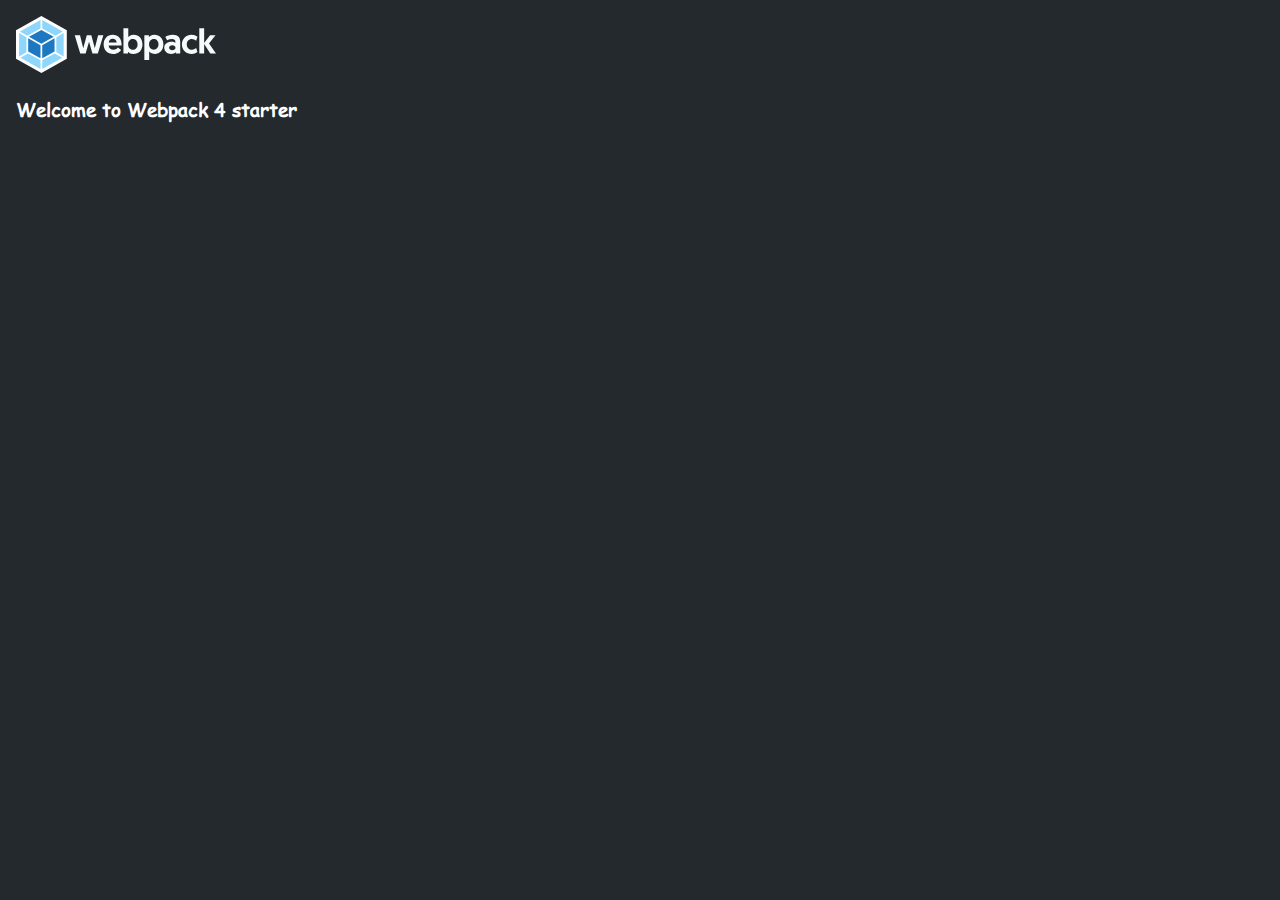
==== index.html @ b079a4db "Updates" ====
<!DOCTYPE html>
<html lang="en">
  <head>
    <meta charset="UTF-8">
    <meta name="viewport" content="width=device-width,user-scalable=no,initial-scale=1,maximum-scale=1,minimum-scale=1">
    <meta http-equiv="X-UA-Compatible" content="ie=edge">
    <title>CSP</title>
  <link href="style.css" rel="stylesheet"></head>
  <body>
    <img src="./img/webpack.svg" alt="Webpack Logo" width="200px">
    <h3>Welcome to Webpack 4 starter </h3>
  <script type="text/javascript" src="./js/bundle.js"></script></body>
</html>
---- style.css ----
@font-face {
  font-family: 'Comic';
  src: url(./fonts/comic.ttf) format("truetype");
  font-weight: normal;
  font-style: italic; }

body {
  padding: 1rem;
  margin: 0;
  font-family: Comic, sans-serif;
  background-color: #24292e;
  color: #fff; }


/*# sourceMappingURL=style.css.map*/
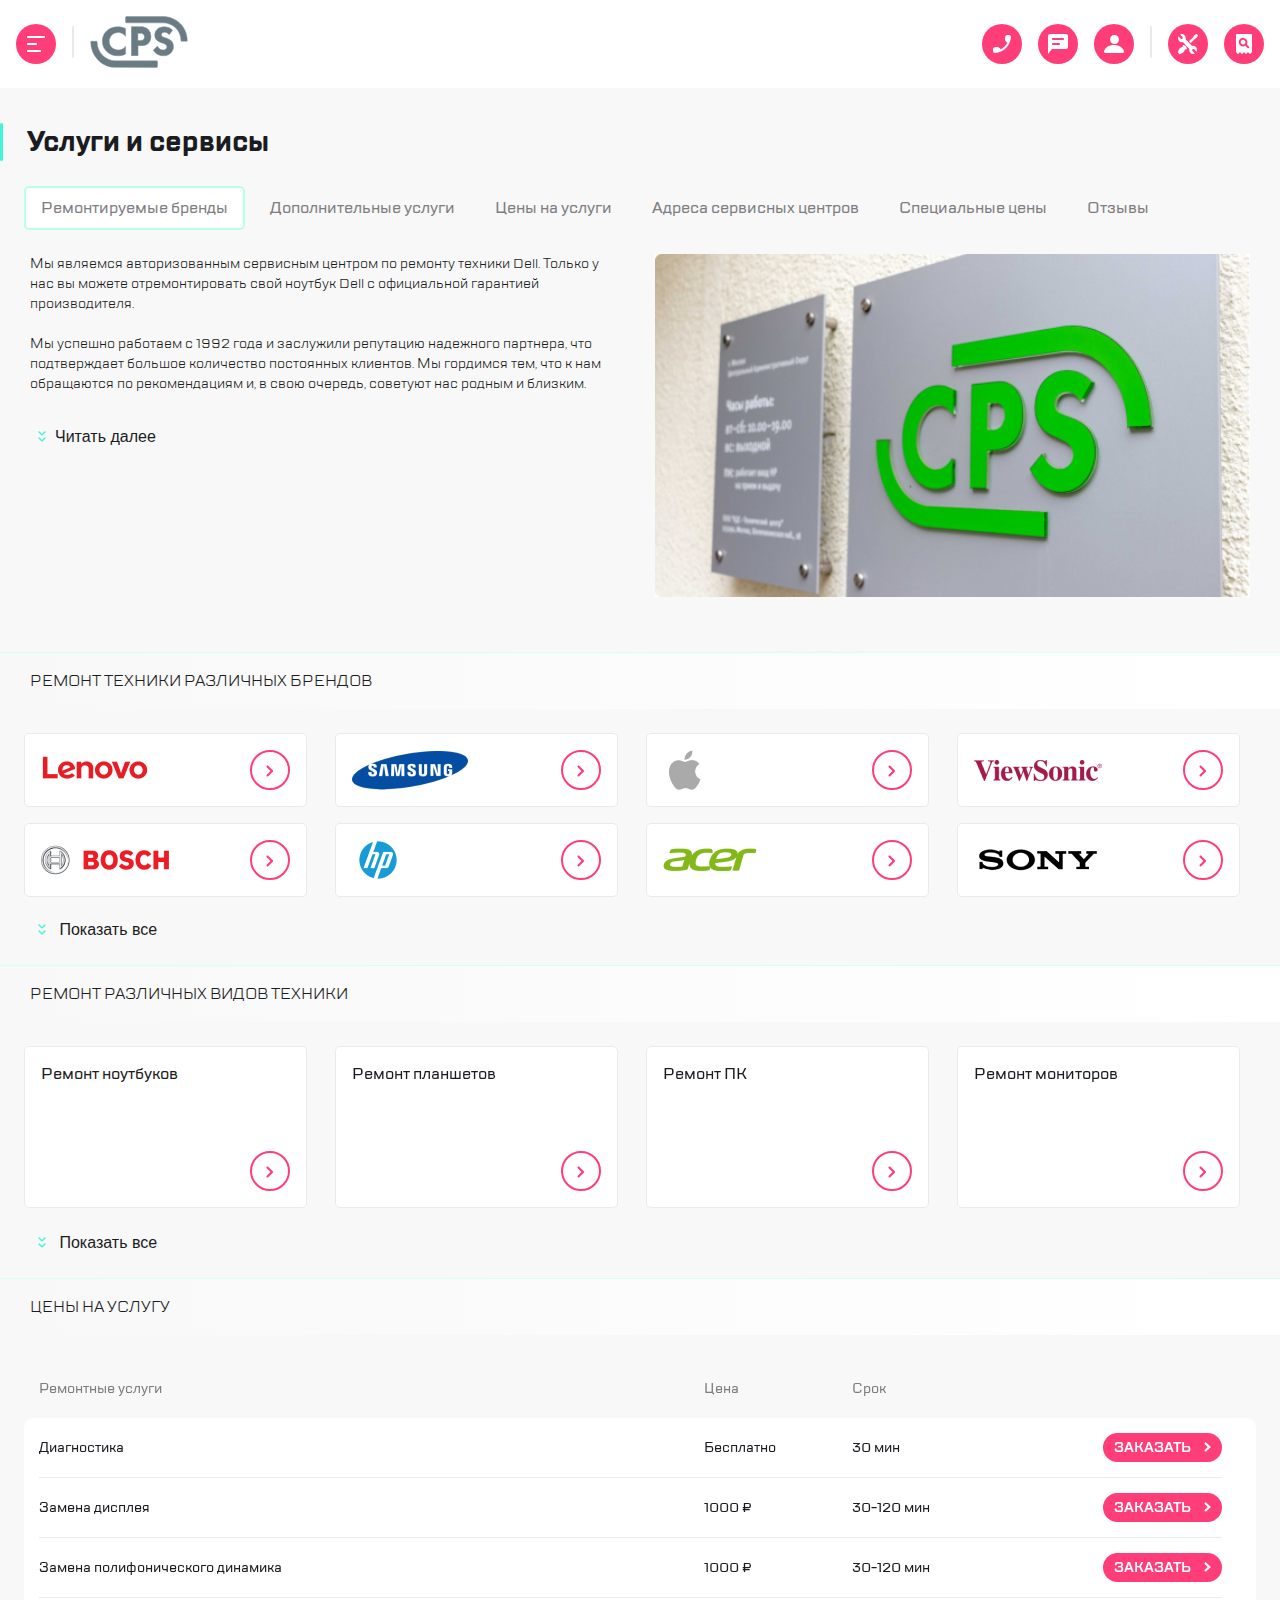
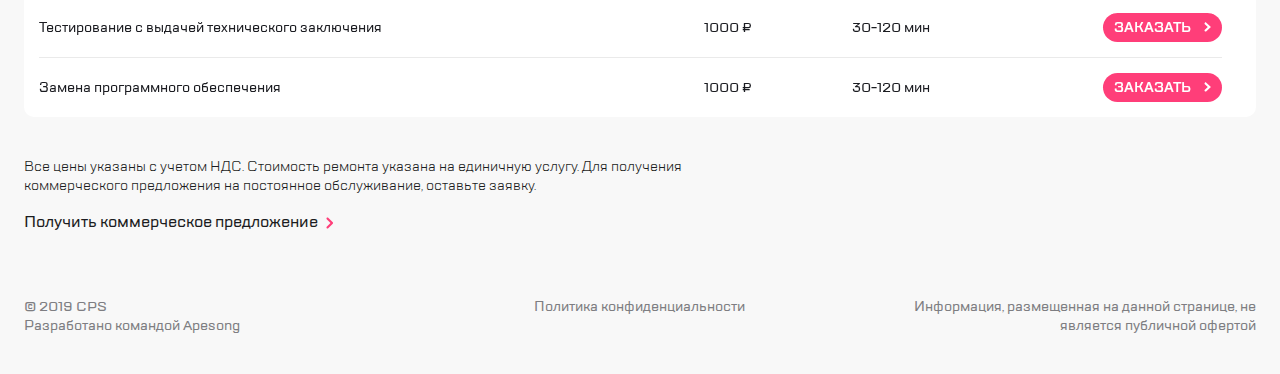
==== commit 7be69572: "Updates" ====
--- a/index.html
+++ b/index.html
@@ -1,13 +1,576 @@
 <!DOCTYPE html>
-<html lang="en">
+<html lang="ru">
   <head>
     <meta charset="UTF-8">
-    <meta name="viewport" content="width=device-width,user-scalable=no,initial-scale=1,maximum-scale=1,minimum-scale=1">
-    <meta http-equiv="X-UA-Compatible" content="ie=edge">
-    <title>CSP</title>
+    <meta name="viewport" content="width=device-width,initial-scale=1">
+    <title>CPS</title>
   <link href="style.css" rel="stylesheet"></head>
   <body>
-    <img src="./img/webpack.svg" alt="Webpack Logo" width="200px">
-    <h3>Welcome to Webpack 4 starter </h3>
+    <header>
+      <nav class="navigate">
+        <ul class="navigate__left-block">
+          <li class="navigate__item">
+            <button class="btn navigate__button btn-mobile-menu">
+              <img src="./img/svg/icon-burger.svg" alt="Меню">
+            </button>
+          </li>
+          <li class="navigate__item">
+            <img src="./img/svg/divider.svg" alt="">
+          </li>
+          <li class="navigate__item">
+            <img src="./img/svg/Group.svg" alt="Логотип">
+          </li>
+        </ul>
+        <ul class="navigate__right-block">
+          <li class="navigate__item">
+            <button class="btn navigate__button btn-call">
+              <img src="./img/svg/icon-phone.svg" alt="Обратный звонок">
+            </button>
+          </li>
+          <li class="navigate__item">
+            <button class="btn navigate__button btn-message">
+              <img src="./img/svg/icon-chat.svg" alt="Чат">
+            </button>
+          </li>
+          <li class="navigate__item">
+            <button class="btn navigate__button">
+              <img src="./img/svg/icon-person.svg" alt="Профиль">
+            </button>
+          </li>
+          <li class="navigate__item">
+            <img src="./img/svg/divider.svg" alt="">
+          </li>
+          <li class="navigate__item">
+            <button class="btn navigate__button">
+              <img src="./img/svg/icon-repair.svg" alt="Ремонт">
+            </button>
+          </li>
+          <li class="navigate__item">
+            <button class="btn navigate__button">
+              <img src="./img/svg/icon-checkstatus.svg" alt="Проверить статус">
+            </button>
+          </li>
+        </ul>
+      </nav>
+    </header>
+    <main>
+      <div class="menu">
+        <div class="menu__wrapper">
+          <header class="menu__header">
+            <div class="menu__left-block">
+              <button class="btn menu__button menu__button_close">
+                <img src="./img/svg/icon-close.svg" alt="Закрыть меню">
+              </button>
+              <img src="./img/svg/logo-cps.svg" alt="Логотип">
+            </div>
+            <div class="menu__right-block">
+              <button class="btn menu__button">
+                <img src="./img/svg/icon-search.svg" alt="Поиск">
+              </button>
+            </div>
+          </header>
+          <nav class="menu__navigate">
+            <ul class="menu__list-item">
+              <li class="menu__item menu__item_active">
+                <a href="">Ремонт техники</a>
+              </li>
+              <li class="menu__item">
+                <a href="">Услуги и сервисы</a>
+              </li>
+              <li class="menu__item">
+                <a href="">Корпоративным клиентам</a>
+              </li>
+              <li class="menu__item">
+                <a href="">Продовцам техники</a>
+              </li>
+              <li class="menu__item">
+                <a href="">Партнерам</a>
+              </li>
+              <li class="menu__item">
+                <a href="">Производителям</a>
+              </li>
+              <li class="menu__item">
+                <a href="">Наши сервисные центры</a>
+              </li>
+              <li class="menu__item">
+                <a href="">Контакты</a>
+              </li>
+            </ul>
+          </nav>
+          <footer class="menu__footer">
+            <div class="menu__footer-nav">
+              <button class="btn menu__button btn-call">
+                <img src="./img/svg/icon-phone.svg" alt="Обратный звонок">
+              </button>
+              <button class="btn menu__button btn-message">
+                <img src="./img/svg/icon-chat.svg" alt="Чат">
+              </button>
+              <button class="btn menu__button">
+                <img src="./img/svg/icon-person.svg" alt="Личный кабинет">
+              </button>
+            </div>
+            <div class="menu__email">
+              <span>mail@csp.com</span>
+            </div>
+            <div class="menu__phone">
+              <span>8 800 890 8900</span>
+            </div>
+            <div class="menu__lang">
+              <a href="">RU</a>
+              <a href="">EN</a>
+              <a href="">CH</a>
+            </div>
+          </footer>
+        </div>
+      </div>
+      <div class="main-wrapper">
+        <section class="services">
+          <div class="services__header">
+            <h1 class="services__title">Услуги и сервисы</h1>
+            <ul class="services__list">
+              <li class="services__list-item">
+                <span>Оставить заявку</span>
+                <button class="btn services__button">
+                  <img src="./img/svg/icon-repair.svg" alt="Оставить заявку">
+                </button>
+              </li>
+              <li class="services__list-item">
+                <span>Статус ремонта</span>
+                <button class="btn services__button">
+                  <img src="./img/svg/icon-checkstatus.svg" alt="Статус ремонта">
+                </button>
+              </li>
+            </ul>
+          </div>
+          <ul class="services__navigate">
+            <li class="services__link services__link_active">
+              <a href="#">Ремонтируемые бренды</a>
+            </li>
+            <li class="services__link">
+              <a href="#">Дополнительные услуги</a>
+            </li>
+            <li class="services__link">
+              <a href="#">Цены на услуги</a>
+            </li>
+            <li class="services__link">
+              <a href="#">Адреса сервисных центров</a>
+            </li>
+            <li class="services__link">
+              <a href="#">Специальные цены</a>
+            </li>
+            <li class="services__link">
+              <a href="#">Отзывы</a>
+            </li>
+          </ul>
+          <article class="services__description">
+            <div class="services__text">
+              <p>
+                Мы являемся авторизованным сервисным центром по ремонту техники
+                Dell. Только у нас вы можете отремонтировать свой ноутбук Dell с
+                официальной гарантией производителя.
+                <br><br>
+                Мы успешно работаем с 1992 года и заслужили репутацию надежного
+                партнера, что подтверждает большое количество постоянных
+                клиентов. Мы гордимся тем, что к нам обращаются по рекомендациям
+                и, в свою очередь, советуют нас родным и близким.
+              </p>
+              <button class="services__read-more">Читать далее</button>
+            </div>
+            <div class="services__image">
+              <figure>
+                <img src="./img/company.jpg" alt="Логотип компании">
+              </figure>
+            </div>
+          </article>
+        </section>
+        <section class="brands">
+          <div class="title-section brands__header">
+            <h2>Ремонт техники различных брендов</h2>
+          </div>
+          <div class="swiper brands__swiper">
+            <div class="swiper-wrapper brands__main">
+              <div class="swiper-slide">
+                <div class="brands__item">
+                  <img src="./img/brands/lenovo.png" alt="Логотип lenovo">
+                  <button class="brands__button">
+                    <img src="./img/brands/dropdown.svg" alt="">
+                  </button>
+                </div>
+              </div>
+              <div class="swiper-slide">
+                <div class="brands__item">
+                  <img src="./img/brands/samsung.png" alt="Логотип samsung">
+                  <button class="brands__button">
+                    <img src="./img/brands/dropdown.svg" alt="">
+                  </button>
+                </div>
+              </div>
+              <div class="swiper-slide">
+                <div class="brands__item">
+                  <img src="./img/brands/apple.png" alt="Логотип apple">
+                  <button class="brands__button">
+                    <img src="./img/brands/dropdown.svg" alt="">
+                  </button>
+                </div>
+              </div>
+              <div class="swiper-slide">
+                <div class="brands__item">
+                  <img src="./img/brands/viewsonic.png" alt="Логотип viewsonic">
+                  <button class="brands__button">
+                    <img src="./img/brands/dropdown.svg" alt="">
+                  </button>
+                </div>
+              </div>
+              <div class="swiper-slide">
+                <div class="brands__item">
+                  <img src="./img/brands/bosch.png" alt="Логотип bosch">
+                  <button class="brands__button">
+                    <img src="./img/brands/dropdown.svg" alt="">
+                  </button>
+                </div>
+              </div>
+              <div class="swiper-slide">
+                <div class="brands__item">
+                  <img src="./img/brands/hp.png" alt="Логотип hp">
+                  <button class="brands__button">
+                    <img src="./img/brands/dropdown.svg" alt="">
+                  </button>
+                </div>
+              </div>
+              <div class="swiper-slide">
+                <div class="brands__item">
+                  <img src="./img/brands/acer.png" alt="Логотип acer">
+                  <button class="brands__button">
+                    <img src="./img/brands/dropdown.svg" alt="">
+                  </button>
+                </div>
+              </div>
+              <div class="swiper-slide">
+                <div class="brands__item">
+                  <img src="./img/brands/sony.png" alt="Логотип sony">
+                  <button class="brands__button">
+                    <img src="./img/brands/dropdown.svg" alt="">
+                  </button>
+                </div>
+              </div>
+              <div class="swiper-slide">
+                <div class="brands__item">
+                  <img src="./img/brands/lenovo.png" alt="Логотип lenovo">
+                  <button class="brands__button">
+                    <img src="./img/brands/dropdown.svg" alt="">
+                  </button>
+                </div>
+              </div>
+              <div class="swiper-slide">
+                <div class="brands__item">
+                  <img src="./img/brands/samsung.png" alt="Логотип samsung">
+                  <button class="brands__button">
+                    <img src="./img/brands/dropdown.svg" alt="">
+                  </button>
+                </div>
+              </div>
+              <div class="swiper-slide">
+                <div class="brands__item">
+                  <img src="./img/brands/apple.png" alt="Логотип apple">
+                  <button class="brands__button">
+                    <img src="./img/brands/dropdown.svg" alt="">
+                  </button>
+                </div>
+              </div>
+            </div>
+            <div class="swiper-pagination"></div>
+          </div>
+          <div class="brands__footer">
+            <button class="brands__read-more brands__read-more_show">
+              Показать все
+            </button>
+            <button class="brands__read-more brands__read-more_hide">
+              Скрыть
+            </button>
+          </div>
+        </section>
+        <section class="technic">
+          <div class="title-section technic__header">
+            <h2>Ремонт различных видов техники</h2>
+          </div>
+          <div class="swiper technic__swiper">
+            <div class="swiper-wrapper technic__main">
+              <div class="swiper-slide">
+                <div class="technic__item">
+                  <p>Ремонт ноутбуков</p>
+                  <button class="technic__button">
+                    <img src="./img/brands/dropdown.svg" alt="">
+                  </button>
+                </div>
+              </div>
+              <div class="swiper-slide">
+                <div class="technic__item">
+                  <p>Ремонт планшетов</p>
+                  <button class="technic__button">
+                    <img src="./img/brands/dropdown.svg" alt="">
+                  </button>
+                </div>
+              </div>
+              <div class="swiper-slide">
+                <div class="technic__item">
+                  <p>Ремонт ПК</p>
+                  <button class="technic__button">
+                    <img src="./img/brands/dropdown.svg" alt="">
+                  </button>
+                </div>
+              </div>
+              <div class="swiper-slide">
+                <div class="technic__item">
+                  <p>Ремонт мониторов</p>
+                  <button class="technic__button">
+                    <img src="./img/brands/dropdown.svg" alt="">
+                  </button>
+                </div>
+              </div>
+              <div class="swiper-slide">
+                <div class="technic__item">
+                  <p>Ремонт ноутбуков</p>
+                  <button class="technic__button">
+                    <img src="./img/brands/dropdown.svg" alt="">
+                  </button>
+                </div>
+              </div>
+              <div class="swiper-slide">
+                <div class="technic__item">
+                  <p>Ремонт планшетов</p>
+                  <button class="technic__button">
+                    <img src="./img/brands/dropdown.svg" alt="">
+                  </button>
+                </div>
+              </div>
+              <div class="swiper-slide">
+                <div class="technic__item">
+                  <p>Ремонт ПК</p>
+                  <button class="technic__button">
+                    <img src="./img/brands/dropdown.svg" alt="">
+                  </button>
+                </div>
+              </div>
+              <div class="swiper-slide">
+                <div class="technic__item">
+                  <p>Ремонт мониторов</p>
+                  <button class="technic__button">
+                    <img src="./img/brands/dropdown.svg" alt="">
+                  </button>
+                </div>
+              </div>
+            </div>
+            <div class="swiper-pagination"></div>
+          </div>
+          <div class="technic__footer">
+            <button class="technic__read-more technic__read-more_show">
+              Показать все
+            </button>
+            <button class="technic__read-more technic__read-more_hide">
+              Скрыть
+            </button>
+          </div>
+        </section>
+        <section class="price">
+          <div class="title-section price__header">
+            <h2>Цены на услугу</h2>
+          </div>
+          <div class="swiper price__swiper">
+            <div class="swiper-wrapper price__main">
+              <div class="price__item price__heading">
+                <p class="price__service">Ремонтные услуги</p>
+                <p class="price__price">Цена</p>
+                <p class="price__term">Срок</p>
+                <p class="price__order"> </p>
+              </div>
+              <div class="swiper-slide">
+                <div class="price__item">
+                  <div class="price__service">
+                    <p class="price__service-head">Ремонтные услуги</p>
+                    <p>Диагностика</p>
+                  </div>
+                  <div class="price__price">
+                    <p class="price__service-head">Цена</p>
+                    <p>Бесплатно</p>
+                  </div>
+                  <div class="price__term">
+                    <p class="price__service-head">Срок</p>
+                    <p>30 мин</p>
+                  </div>
+                  <div class="price__order">
+                    <button class="price__button">
+                      <span>Заказать</span>
+                      <img src="../src/img/price/dropdown-white.svg">
+                    </button>
+                  </div>
+                </div>
+              </div>
+              <div class="swiper-slide">
+                <div class="price__item">
+                  <div class="price__service">
+                    <p class="price__service-head">Ремонтные услуги</p>
+                    <p>Замена дисплея</p>
+                  </div>
+                  <div class="price__price">
+                    <p class="price__service-head">Цена</p>
+                    <p>1000 ₽</p>
+                  </div>
+                  <div class="price__term">
+                    <p class="price__service-head">Срок</p>
+                    <p>30-120 мин</p>
+                  </div>
+                  <div class="price__order">
+                    <button class="price__button">
+                      <span>Заказать</span>
+                      <img src="../src/img/price/dropdown-white.svg">
+                    </button>
+                  </div>
+                </div>
+              </div>
+              <div class="swiper-slide">
+                <div class="price__item">
+                  <div class="price__service">
+                    <p class="price__service-head">Ремонтные услуги</p>
+                    <p>Замена полифонического динамика</p>
+                  </div>
+                  <div class="price__price">
+                    <p class="price__service-head">Цена</p>
+                    <p> 1000 ₽</p>
+                  </div>
+                  <div class="price__term">
+                    <p class="price__service-head">Срок</p>
+                    <p>30-120 мин</p>
+                  </div>
+                  <div class="price__order">
+                    <button class="price__button">
+                      <span>Заказать</span>
+                      <img src="../src/img/price/dropdown-white.svg">
+                    </button>
+                  </div>
+                </div>
+              </div>
+              <div class="swiper-slide">
+                <div class="price__item">
+                  <div class="price__service">
+                    <p class="price__service-head">Ремонтные услуги</p>
+                    <p>Тестирование с выдачей технического заключения</p>
+                  </div>
+                  <div class="price__price">
+                    <p class="price__service-head">Цена</p>
+                    <p> 1000 ₽</p>
+                  </div>
+                  <div class="price__term">
+                    <p class="price__service-head">Срок</p>
+                    <p>30-120 мин</p>
+                  </div>
+                  <div class="price__order">
+                    <button class="price__button">
+                      <span>Заказать</span>
+                      <img src="../src/img/price/dropdown-white.svg">
+                    </button>
+                  </div>
+                </div>
+              </div>
+              <div class="swiper-slide">
+                <div class="price__item">
+                  <div class="price__service">
+                    <p class="price__service-head">Ремонтные услуги</p>
+                    <p>Замена программного обеспечения</p>
+                  </div>
+                  <div class="price__price">
+                    <p class="price__service-head">Цена</p>
+                    <p>1000 ₽</p>
+                  </div>
+                  <div class="price__term">
+                    <p class="price__service-head">Срок</p>
+                    <p>30-120 мин</p>
+                  </div>
+                  <div class="price__order">
+                    <button class="price__button">
+                      <span>Заказать</span>
+                      <img src="../src/img/price/dropdown-white.svg">
+                    </button>
+                  </div>
+                </div>
+              </div>
+            </div>
+            <div class="swiper-pagination"></div>
+          </div>
+          
+          <div class="price__commercial">
+            <p>
+              Все цены указаны с учетом НДС. Стоимость ремонта указана на
+              единичную услугу. Для получения коммерческого предложения на
+              постоянное обслуживание, оставьте заявку.
+            </p>
+            <p>
+              <a href="#">
+                Получить коммерческое предложение
+                <img src="../src/img/brands/dropdown.svg">
+              </a>
+            </p>
+          </div>
+        </section>
+        <footer>
+          <div class="footer-wrapper">
+            <p class="footer-wrapper__copyright">
+              © 2019 CPS <br>
+              Разработано командой Apesong
+            </p>
+            <p class="footer-wrapper__politics">
+              Политика конфиденциальности
+            </p>
+            <p class="footer-wrapper__offer">
+              Информация, размещенная на данной странице, не является публичной
+              офертой
+            </p>
+          </div>
+        </footer>
+      </div>
+    </main>
+    <div class="modal feedback">
+      <div class="modal__container">
+        <button class="btn modal__btn-close">
+          <img src="../src/img/svg/icon-close.svg" alt="Закрыть">
+        </button>
+        <h2>Обратная связь</h2>
+        <form class="modal__form">
+          <input class="modal__input" type="text" name="name" placeholder="Имя">
+          <input class="modal__input" type="phone" name="phone" placeholder="Телефон">
+          <input class="modal__input" type="email" name="email" placeholder="Электронная почта">
+          <input class="modal__input" type="text" name="message" placeholder="Сообщение">
+          <p>Нажимая “отправить”, вы даете согласие на
+            <a href="">обработку персональных</a>
+            данных и соглашаетесь с нашей
+            <a href="">политикой конфиденциальности</a>
+          </p>
+          <button class="modal__submit price__button">
+            <span>Отправить</span>
+            <img src="../src/img/price/dropdown-white.svg" alt="">
+          </button>
+        </form>
+      </div>
+    </div>
+    <div class="modal call">
+      <div class="modal__container">
+        <button class="btn modal__btn-close">
+          <img src="../src/img/svg/icon-close.svg" alt="Закрыть">
+        </button>
+        <h2>Заказать звонок</h2>
+        <form class="modal__form">
+          <input class="modal__input" type="phone" name="phone" placeholder="Телефон">
+          <p>Нажимая “отправить”, вы даете согласие на
+            <a href="">обработку персональных</a>
+            данных и соглашаетесь с нашей
+            <a href="">политикой конфиденциальности</a>
+          </p>
+          <button class="modal__submit price__button">
+            <span>Отправить</span>
+            <img src="../src/img/price/dropdown-white.svg" alt="">
+          </button>
+        </form>
+      </div>
+    </div>
+    <div class="mobile-shadow"></div>
   <script type="text/javascript" src="./js/bundle.js"></script></body>
 </html>
--- a/style.css
+++ b/style.css
@@ -1,15 +1,2065 @@
 @font-face {
-  font-family: 'Comic';
-  src: url(./fonts/comic.ttf) format("truetype");
-  font-weight: normal;
-  font-style: italic; }
+    font-family: 'TT Lakes';
+    src: url(./fonts/TTLakes-Italic.eot);
+    src: local('TT Lakes Italic'), local('TTLakes-Italic'),
+        url(./fonts/TTLakes-Italic.eot?#iefix) format('embedded-opentype'),
+        url(./fonts/TTLakes-Italic.woff) format('woff'),
+        url(./fonts/TTLakes-Italic.ttf) format('truetype');
+    font-weight: normal;
+    font-style: italic;
+}
+
+@font-face {
+    font-family: 'TT Lakes Condensed';
+    src: url(./fonts/TTLakesCondensed-ExtraLight.eot);
+    src: local('TT Lakes Condensed ExtraLight'), local('TTLakesCondensed-ExtraLight'),
+        url(./fonts/TTLakesCondensed-ExtraLight.eot?#iefix) format('embedded-opentype'),
+        url(./fonts/TTLakesCondensed-ExtraLight.woff) format('woff'),
+        url(./fonts/TTLakesCondensed-ExtraLight.ttf) format('truetype');
+    font-weight: 200;
+    font-style: normal;
+}
+
+@font-face {
+    font-family: 'TT Lakes Compressed';
+    src: url(./fonts/TTLakesCompressed-Regular.eot);
+    src: local('TT Lakes Compressed Regular'), local('TTLakesCompressed-Regular'),
+        url(./fonts/TTLakesCompressed-Regular.eot?#iefix) format('embedded-opentype'),
+        url(./fonts/TTLakesCompressed-Regular.woff) format('woff'),
+        url(./fonts/TTLakesCompressed-Regular.ttf) format('truetype');
+    font-weight: normal;
+    font-style: normal;
+}
+
+@font-face {
+    font-family: 'TT Lakes Compressed';
+    src: url(./fonts/TTLakesCompressed-ThinItalic.eot);
+    src: local('TT Lakes Compressed Thin Italic'), local('TTLakesCompressed-ThinItalic'),
+        url(./fonts/TTLakesCompressed-ThinItalic.eot?#iefix) format('embedded-opentype'),
+        url(./fonts/TTLakesCompressed-ThinItalic.woff) format('woff'),
+        url(./fonts/TTLakesCompressed-ThinItalic.ttf) format('truetype');
+    font-weight: 100;
+    font-style: italic;
+}
+
+@font-face {
+    font-family: 'TT Lakes Condensed';
+    src: url(./fonts/TTLakesCondensed-Medium.eot);
+    src: local('TT Lakes Condensed Medium'), local('TTLakesCondensed-Medium'),
+        url(./fonts/TTLakesCondensed-Medium.eot?#iefix) format('embedded-opentype'),
+        url(./fonts/TTLakesCondensed-Medium.woff) format('woff'),
+        url(./fonts/TTLakesCondensed-Medium.ttf) format('truetype');
+    font-weight: 500;
+    font-style: normal;
+}
+
+@font-face {
+    font-family: 'TT Lakes Compressed';
+    src: url(./fonts/TTLakesCompressed-ExtraBoldItalic.eot);
+    src: local('TT Lakes Compressed ExtraBold Italic'), local('TTLakesCompressed-ExtraBoldItalic'),
+        url(./fonts/TTLakesCompressed-ExtraBoldItalic.eot?#iefix) format('embedded-opentype'),
+        url(./fonts/TTLakesCompressed-ExtraBoldItalic.woff) format('woff'),
+        url(./fonts/TTLakesCompressed-ExtraBoldItalic.ttf) format('truetype');
+    font-weight: 800;
+    font-style: italic;
+}
+
+@font-face {
+    font-family: 'TT Lakes';
+    src: url(./fonts/TTLakes-ExtraLightItalic.eot);
+    src: local('TT Lakes ExtraLight Italic'), local('TTLakes-ExtraLightItalic'),
+        url(./fonts/TTLakes-ExtraLightItalic.eot?#iefix) format('embedded-opentype'),
+        url(./fonts/TTLakes-ExtraLightItalic.woff) format('woff'),
+        url(./fonts/TTLakes-ExtraLightItalic.ttf) format('truetype');
+    font-weight: 200;
+    font-style: italic;
+}
+
+@font-face {
+    font-family: 'TT Lakes';
+    src: url(./fonts/TTLakes-LightItalic.eot);
+    src: local('TT Lakes Light Italic'), local('TTLakes-LightItalic'),
+        url(./fonts/TTLakes-LightItalic.eot?#iefix) format('embedded-opentype'),
+        url(./fonts/TTLakes-LightItalic.woff) format('woff'),
+        url(./fonts/TTLakes-LightItalic.ttf) format('truetype');
+    font-weight: 300;
+    font-style: italic;
+}
+
+@font-face {
+    font-family: 'TT Lakes';
+    src: url(./fonts/TTLakes-Thin.eot);
+    src: local('TT Lakes Thin'), local('TTLakes-Thin'),
+        url(./fonts/TTLakes-Thin.eot?#iefix) format('embedded-opentype'),
+        url(./fonts/TTLakes-Thin.woff) format('woff'),
+        url(./fonts/TTLakes-Thin.ttf) format('truetype');
+    font-weight: 100;
+    font-style: normal;
+}
+
+@font-face {
+    font-family: 'TT Lakes';
+    src: url(./fonts/TTLakes-DemiBoldItalic.eot);
+    src: local('TT Lakes DemiBold Italic'), local('TTLakes-DemiBoldItalic'),
+        url(./fonts/TTLakes-DemiBoldItalic.eot?#iefix) format('embedded-opentype'),
+        url(./fonts/TTLakes-DemiBoldItalic.woff) format('woff'),
+        url(./fonts/TTLakes-DemiBoldItalic.ttf) format('truetype');
+    font-weight: 600;
+    font-style: italic;
+}
+
+@font-face {
+    font-family: 'TT Lakes Condensed';
+    src: url(./fonts/TTLakesCondensed-Black.eot);
+    src: local('TT Lakes Condensed Black'), local('TTLakesCondensed-Black'),
+        url(./fonts/TTLakesCondensed-Black.eot?#iefix) format('embedded-opentype'),
+        url(./fonts/TTLakesCondensed-Black.woff) format('woff'),
+        url(./fonts/TTLakesCondensed-Black.ttf) format('truetype');
+    font-weight: 900;
+    font-style: normal;
+}
+
+@font-face {
+    font-family: 'TT Lakes Condensed';
+    src: url(./fonts/TTLakesCondensed-LightItalic.eot);
+    src: local('TT Lakes Condensed Light Italic'), local('TTLakesCondensed-LightItalic'),
+        url(./fonts/TTLakesCondensed-LightItalic.eot?#iefix) format('embedded-opentype'),
+        url(./fonts/TTLakesCondensed-LightItalic.woff) format('woff'),
+        url(./fonts/TTLakesCondensed-LightItalic.ttf) format('truetype');
+    font-weight: 300;
+    font-style: italic;
+}
+
+@font-face {
+    font-family: 'TT Lakes Condensed';
+    src: url(./fonts/TTLakesCondensed-DemiBold.eot);
+    src: local('TT Lakes Condensed DemiBold'), local('TTLakesCondensed-DemiBold'),
+        url(./fonts/TTLakesCondensed-DemiBold.eot?#iefix) format('embedded-opentype'),
+        url(./fonts/TTLakesCondensed-DemiBold.woff) format('woff'),
+        url(./fonts/TTLakesCondensed-DemiBold.ttf) format('truetype');
+    font-weight: 600;
+    font-style: normal;
+}
+
+@font-face {
+    font-family: 'TT Lakes Compressed';
+    src: url(./fonts/TTLakesCompressed-ExtraBold.eot);
+    src: local('TT Lakes Compressed ExtraBold'), local('TTLakesCompressed-ExtraBold'),
+        url(./fonts/TTLakesCompressed-ExtraBold.eot?#iefix) format('embedded-opentype'),
+        url(./fonts/TTLakesCompressed-ExtraBold.woff) format('woff'),
+        url(./fonts/TTLakesCompressed-ExtraBold.ttf) format('truetype');
+    font-weight: 800;
+    font-style: normal;
+}
+
+@font-face {
+    font-family: 'TT Lakes';
+    src: url(./fonts/TTLakes-ExtraBoldItalic.eot);
+    src: local('TT Lakes ExtraBold Italic'), local('TTLakes-ExtraBoldItalic'),
+        url(./fonts/TTLakes-ExtraBoldItalic.eot?#iefix) format('embedded-opentype'),
+        url(./fonts/TTLakes-ExtraBoldItalic.woff) format('woff'),
+        url(./fonts/TTLakes-ExtraBoldItalic.ttf) format('truetype');
+    font-weight: 800;
+    font-style: italic;
+}
+
+@font-face {
+    font-family: 'TT Lakes';
+    src: url(./fonts/TTLakes-ExtraLight.eot);
+    src: local('TT Lakes ExtraLight'), local('TTLakes-ExtraLight'),
+        url(./fonts/TTLakes-ExtraLight.eot?#iefix) format('embedded-opentype'),
+        url(./fonts/TTLakes-ExtraLight.woff) format('woff'),
+        url(./fonts/TTLakes-ExtraLight.ttf) format('truetype');
+    font-weight: 200;
+    font-style: normal;
+}
+
+@font-face {
+    font-family: 'TT Lakes Condensed';
+    src: url(./fonts/TTLakesCondensed-Bold.eot);
+    src: local('TT Lakes Condensed Bold'), local('TTLakesCondensed-Bold'),
+        url(./fonts/TTLakesCondensed-Bold.eot?#iefix) format('embedded-opentype'),
+        url(./fonts/TTLakesCondensed-Bold.woff) format('woff'),
+        url(./fonts/TTLakesCondensed-Bold.ttf) format('truetype');
+    font-weight: bold;
+    font-style: normal;
+}
+
+@font-face {
+    font-family: 'TT Lakes Condensed';
+    src: url(./fonts/TTLakesCondensed-ThinItalic.eot);
+    src: local('TT Lakes Condensed Thin Italic'), local('TTLakesCondensed-ThinItalic'),
+        url(./fonts/TTLakesCondensed-ThinItalic.eot?#iefix) format('embedded-opentype'),
+        url(./fonts/TTLakesCondensed-ThinItalic.woff) format('woff'),
+        url(./fonts/TTLakesCondensed-ThinItalic.ttf) format('truetype');
+    font-weight: 100;
+    font-style: italic;
+}
+
+@font-face {
+    font-family: 'TT Lakes Condensed';
+    src: url(./fonts/TTLakesCondensed-ExtraBoldItalic.eot);
+    src: local('TT Lakes Condensed ExtraBold Italic'), local('TTLakesCondensed-ExtraBoldItalic'),
+        url(./fonts/TTLakesCondensed-ExtraBoldItalic.eot?#iefix) format('embedded-opentype'),
+        url(./fonts/TTLakesCondensed-ExtraBoldItalic.woff) format('woff'),
+        url(./fonts/TTLakesCondensed-ExtraBoldItalic.ttf) format('truetype');
+    font-weight: 800;
+    font-style: italic;
+}
+
+@font-face {
+    font-family: 'TT Lakes Compressed';
+    src: url(./fonts/TTLakesCompressed-Medium.eot);
+    src: local('TT Lakes Compressed Medium'), local('TTLakesCompressed-Medium'),
+        url(./fonts/TTLakesCompressed-Medium.eot?#iefix) format('embedded-opentype'),
+        url(./fonts/TTLakesCompressed-Medium.woff) format('woff'),
+        url(./fonts/TTLakesCompressed-Medium.ttf) format('truetype');
+    font-weight: 500;
+    font-style: normal;
+}
+
+@font-face {
+    font-family: 'TT Lakes Condensed';
+    src: url(./fonts/TTLakesCondensed-Thin.eot);
+    src: local('TT Lakes Condensed Thin'), local('TTLakesCondensed-Thin'),
+        url(./fonts/TTLakesCondensed-Thin.eot?#iefix) format('embedded-opentype'),
+        url(./fonts/TTLakesCondensed-Thin.woff) format('woff'),
+        url(./fonts/TTLakesCondensed-Thin.ttf) format('truetype');
+    font-weight: 100;
+    font-style: normal;
+}
+
+@font-face {
+    font-family: 'TT Lakes Compressed';
+    src: url(./fonts/TTLakesCompressed-Italic.eot);
+    src: local('TT Lakes Compressed Italic'), local('TTLakesCompressed-Italic'),
+        url(./fonts/TTLakesCompressed-Italic.eot?#iefix) format('embedded-opentype'),
+        url(./fonts/TTLakesCompressed-Italic.woff) format('woff'),
+        url(./fonts/TTLakesCompressed-Italic.ttf) format('truetype');
+    font-weight: normal;
+    font-style: italic;
+}
+
+@font-face {
+    font-family: 'TT Lakes Compressed';
+    src: url(./fonts/TTLakesCompressed-Light.eot);
+    src: local('TT Lakes Compressed Light'), local('TTLakesCompressed-Light'),
+        url(./fonts/TTLakesCompressed-Light.eot?#iefix) format('embedded-opentype'),
+        url(./fonts/TTLakesCompressed-Light.woff) format('woff'),
+        url(./fonts/TTLakesCompressed-Light.ttf) format('truetype');
+    font-weight: 300;
+    font-style: normal;
+}
+
+@font-face {
+    font-family: 'TT Lakes Compressed';
+    src: url(./fonts/TTLakesCompressed-LightItalic.eot);
+    src: local('TT Lakes Compressed Light Italic'), local('TTLakesCompressed-LightItalic'),
+        url(./fonts/TTLakesCompressed-LightItalic.eot?#iefix) format('embedded-opentype'),
+        url(./fonts/TTLakesCompressed-LightItalic.woff) format('woff'),
+        url(./fonts/TTLakesCompressed-LightItalic.ttf) format('truetype');
+    font-weight: 300;
+    font-style: italic;
+}
+
+@font-face {
+    font-family: 'TT Lakes Condensed';
+    src: url(./fonts/TTLakesCondensed-Regular.eot);
+    src: local('TT Lakes Condensed Regular'), local('TTLakesCondensed-Regular'),
+        url(./fonts/TTLakesCondensed-Regular.eot?#iefix) format('embedded-opentype'),
+        url(./fonts/TTLakesCondensed-Regular.woff) format('woff'),
+        url(./fonts/TTLakesCondensed-Regular.ttf) format('truetype');
+    font-weight: normal;
+    font-style: normal;
+}
+
+@font-face {
+    font-family: 'TT Lakes Condensed';
+    src: url(./fonts/TTLakesCondensed-Light.eot);
+    src: local('TT Lakes Condensed Light'), local('TTLakesCondensed-Light'),
+        url(./fonts/TTLakesCondensed-Light.eot?#iefix) format('embedded-opentype'),
+        url(./fonts/TTLakesCondensed-Light.woff) format('woff'),
+        url(./fonts/TTLakesCondensed-Light.ttf) format('truetype');
+    font-weight: 300;
+    font-style: normal;
+}
+
+@font-face {
+    font-family: 'TT Lakes';
+    src: url(./fonts/TTLakes-Bold.eot);
+    src: local('TT Lakes Bold'), local('TTLakes-Bold'),
+        url(./fonts/TTLakes-Bold.eot?#iefix) format('embedded-opentype'),
+        url(./fonts/TTLakes-Bold.woff) format('woff'),
+        url(./fonts/TTLakes-Bold.ttf) format('truetype');
+    font-weight: bold;
+    font-style: normal;
+}
+
+@font-face {
+    font-family: 'TT Lakes';
+    src: url(./fonts/TTLakes-DemiBold.eot);
+    src: local('TT Lakes DemiBold'), local('TTLakes-DemiBold'),
+        url(./fonts/TTLakes-DemiBold.eot?#iefix) format('embedded-opentype'),
+        url(./fonts/TTLakes-DemiBold.woff) format('woff'),
+        url(./fonts/TTLakes-DemiBold.ttf) format('truetype');
+    font-weight: 600;
+    font-style: normal;
+}
+
+@font-face {
+    font-family: 'TT Lakes Compressed';
+    src: url(./fonts/TTLakesCompressed-Thin.eot);
+    src: local('TT Lakes Compressed Thin'), local('TTLakesCompressed-Thin'),
+        url(./fonts/TTLakesCompressed-Thin.eot?#iefix) format('embedded-opentype'),
+        url(./fonts/TTLakesCompressed-Thin.woff) format('woff'),
+        url(./fonts/TTLakesCompressed-Thin.ttf) format('truetype');
+    font-weight: 100;
+    font-style: normal;
+}
+
+@font-face {
+    font-family: 'TT Lakes';
+    src: url(./fonts/TTLakes-Black.eot);
+    src: local('TT Lakes Black'), local('TTLakes-Black'),
+        url(./fonts/TTLakes-Black.eot?#iefix) format('embedded-opentype'),
+        url(./fonts/TTLakes-Black.woff) format('woff'),
+        url(./fonts/TTLakes-Black.ttf) format('truetype');
+    font-weight: 900;
+    font-style: normal;
+}
+
+@font-face {
+    font-family: 'TT Lakes';
+    src: url(./fonts/TTLakes-MediumItalic.eot);
+    src: local('TT Lakes Medium Italic'), local('TTLakes-MediumItalic'),
+        url(./fonts/TTLakes-MediumItalic.eot?#iefix) format('embedded-opentype'),
+        url(./fonts/TTLakes-MediumItalic.woff) format('woff'),
+        url(./fonts/TTLakes-MediumItalic.ttf) format('truetype');
+    font-weight: 500;
+    font-style: italic;
+}
+
+@font-face {
+    font-family: 'TT Lakes Condensed';
+    src: url(./fonts/TTLakesCondensed-ExtraBold.eot);
+    src: local('TT Lakes Condensed ExtraBold'), local('TTLakesCondensed-ExtraBold'),
+        url(./fonts/TTLakesCondensed-ExtraBold.eot?#iefix) format('embedded-opentype'),
+        url(./fonts/TTLakesCondensed-ExtraBold.woff) format('woff'),
+        url(./fonts/TTLakesCondensed-ExtraBold.ttf) format('truetype');
+    font-weight: 800;
+    font-style: normal;
+}
+
+@font-face {
+    font-family: 'TT Lakes Condensed';
+    src: url(./fonts/TTLakesCondensed-ExtraLightItalic.eot);
+    src: local('TT Lakes Condensed ExtraLight Italic'), local('TTLakesCondensed-ExtraLightItalic'),
+        url(./fonts/TTLakesCondensed-ExtraLightItalic.eot?#iefix) format('embedded-opentype'),
+        url(./fonts/TTLakesCondensed-ExtraLightItalic.woff) format('woff'),
+        url(./fonts/TTLakesCondensed-ExtraLightItalic.ttf) format('truetype');
+    font-weight: 200;
+    font-style: italic;
+}
+
+@font-face {
+    font-family: 'TT Lakes';
+    src: url(./fonts/TTLakes-Medium.eot);
+    src: local('TT Lakes Medium'), local('TTLakes-Medium'),
+        url(./fonts/TTLakes-Medium.eot?#iefix) format('embedded-opentype'),
+        url(./fonts/TTLakes-Medium.woff) format('woff'),
+        url(./fonts/TTLakes-Medium.ttf) format('truetype');
+    font-weight: 500;
+    font-style: normal;
+}
+
+@font-face {
+    font-family: 'TT Lakes Condensed';
+    src: url(./fonts/TTLakesCondensed-DemiBoldItalic.eot);
+    src: local('TT Lakes Condensed DemiBold Italic'), local('TTLakesCondensed-DemiBoldItalic'),
+        url(./fonts/TTLakesCondensed-DemiBoldItalic.eot?#iefix) format('embedded-opentype'),
+        url(./fonts/TTLakesCondensed-DemiBoldItalic.woff) format('woff'),
+        url(./fonts/TTLakesCondensed-DemiBoldItalic.ttf) format('truetype');
+    font-weight: 600;
+    font-style: italic;
+}
+
+@font-face {
+    font-family: 'TT Lakes Compressed';
+    src: url(./fonts/TTLakesCompressed-BoldItalic.eot);
+    src: local('TT Lakes Compressed Bold Italic'), local('TTLakesCompressed-BoldItalic'),
+        url(./fonts/TTLakesCompressed-BoldItalic.eot?#iefix) format('embedded-opentype'),
+        url(./fonts/TTLakesCompressed-BoldItalic.woff) format('woff'),
+        url(./fonts/TTLakesCompressed-BoldItalic.ttf) format('truetype');
+    font-weight: bold;
+    font-style: italic;
+}
+
+@font-face {
+    font-family: 'TT Lakes Compressed';
+    src: url(./fonts/TTLakesCompressed-ExtraLightItalic.eot);
+    src: local('TT Lakes Compressed ExtraLight Italic'), local('TTLakesCompressed-ExtraLightItalic'),
+        url(./fonts/TTLakesCompressed-ExtraLightItalic.eot?#iefix) format('embedded-opentype'),
+        url(./fonts/TTLakesCompressed-ExtraLightItalic.woff) format('woff'),
+        url(./fonts/TTLakesCompressed-ExtraLightItalic.ttf) format('truetype');
+    font-weight: 200;
+    font-style: italic;
+}
+
+@font-face {
+    font-family: 'TT Lakes';
+    src: url(./fonts/TTLakes-Regular.eot);
+    src: local('TT Lakes Regular'), local('TTLakes-Regular'),
+        url(./fonts/TTLakes-Regular.eot?#iefix) format('embedded-opentype'),
+        url(./fonts/TTLakes-Regular.woff) format('woff'),
+        url(./fonts/TTLakes-Regular.ttf) format('truetype');
+    font-weight: normal;
+    font-style: normal;
+}
+
+@font-face {
+    font-family: 'TT Lakes';
+    src: url(./fonts/TTLakes-BoldItalic.eot);
+    src: local('TT Lakes Bold Italic'), local('TTLakes-BoldItalic'),
+        url(./fonts/TTLakes-BoldItalic.eot?#iefix) format('embedded-opentype'),
+        url(./fonts/TTLakes-BoldItalic.woff) format('woff'),
+        url(./fonts/TTLakes-BoldItalic.ttf) format('truetype');
+    font-weight: bold;
+    font-style: italic;
+}
+
+@font-face {
+    font-family: 'TT Lakes Condensed';
+    src: url(./fonts/TTLakesCondensed-MediumItalic.eot);
+    src: local('TT Lakes Condensed Medium Italic'), local('TTLakesCondensed-MediumItalic'),
+        url(./fonts/TTLakesCondensed-MediumItalic.eot?#iefix) format('embedded-opentype'),
+        url(./fonts/TTLakesCondensed-MediumItalic.woff) format('woff'),
+        url(./fonts/TTLakesCondensed-MediumItalic.ttf) format('truetype');
+    font-weight: 500;
+    font-style: italic;
+}
+
+@font-face {
+    font-family: 'TT Lakes Condensed';
+    src: url(./fonts/TTLakesCondensed-Italic.eot);
+    src: local('TT Lakes Condensed Italic'), local('TTLakesCondensed-Italic'),
+        url(./fonts/TTLakesCondensed-Italic.eot?#iefix) format('embedded-opentype'),
+        url(./fonts/TTLakesCondensed-Italic.woff) format('woff'),
+        url(./fonts/TTLakesCondensed-Italic.ttf) format('truetype');
+    font-weight: normal;
+    font-style: italic;
+}
+
+@font-face {
+    font-family: 'TT Lakes';
+    src: url(./fonts/TTLakes-ThinItalic.eot);
+    src: local('TT Lakes Thin Italic'), local('TTLakes-ThinItalic'),
+        url(./fonts/TTLakes-ThinItalic.eot?#iefix) format('embedded-opentype'),
+        url(./fonts/TTLakes-ThinItalic.woff) format('woff'),
+        url(./fonts/TTLakes-ThinItalic.ttf) format('truetype');
+    font-weight: 100;
+    font-style: italic;
+}
+
+@font-face {
+    font-family: 'TT Lakes Compressed';
+    src: url(./fonts/TTLakesCompressed-DemiBold.eot);
+    src: local('TT Lakes Compressed DemiBold'), local('TTLakesCompressed-DemiBold'),
+        url(./fonts/TTLakesCompressed-DemiBold.eot?#iefix) format('embedded-opentype'),
+        url(./fonts/TTLakesCompressed-DemiBold.woff) format('woff'),
+        url(./fonts/TTLakesCompressed-DemiBold.ttf) format('truetype');
+    font-weight: 600;
+    font-style: normal;
+}
+
+@font-face {
+    font-family: 'TT Lakes';
+    src: url(./fonts/TTLakes-BlackItalic.eot);
+    src: local('TT Lakes Black Italic'), local('TTLakes-BlackItalic'),
+        url(./fonts/TTLakes-BlackItalic.eot?#iefix) format('embedded-opentype'),
+        url(./fonts/TTLakes-BlackItalic.woff) format('woff'),
+        url(./fonts/TTLakes-BlackItalic.ttf) format('truetype');
+    font-weight: 900;
+    font-style: italic;
+}
+
+@font-face {
+    font-family: 'TT Lakes Compressed';
+    src: url(./fonts/TTLakesCompressed-Bold.eot);
+    src: local('TT Lakes Compressed Bold'), local('TTLakesCompressed-Bold'),
+        url(./fonts/TTLakesCompressed-Bold.eot?#iefix) format('embedded-opentype'),
+        url(./fonts/TTLakesCompressed-Bold.woff) format('woff'),
+        url(./fonts/TTLakesCompressed-Bold.ttf) format('truetype');
+    font-weight: bold;
+    font-style: normal;
+}
+
+@font-face {
+    font-family: 'TT Lakes Condensed';
+    src: url(./fonts/TTLakesCondensed-BlackItalic.eot);
+    src: local('TT Lakes Condensed Black Italic'), local('TTLakesCondensed-BlackItalic'),
+        url(./fonts/TTLakesCondensed-BlackItalic.eot?#iefix) format('embedded-opentype'),
+        url(./fonts/TTLakesCondensed-BlackItalic.woff) format('woff'),
+        url(./fonts/TTLakesCondensed-BlackItalic.ttf) format('truetype');
+    font-weight: 900;
+    font-style: italic;
+}
+
+@font-face {
+    font-family: 'TT Lakes Compressed';
+    src: url(./fonts/TTLakesCompressed-MediumItalic.eot);
+    src: local('TT Lakes Compressed Medium Italic'), local('TTLakesCompressed-MediumItalic'),
+        url(./fonts/TTLakesCompressed-MediumItalic.eot?#iefix) format('embedded-opentype'),
+        url(./fonts/TTLakesCompressed-MediumItalic.woff) format('woff'),
+        url(./fonts/TTLakesCompressed-MediumItalic.ttf) format('truetype');
+    font-weight: 500;
+    font-style: italic;
+}
+
+@font-face {
+    font-family: 'TT Lakes Condensed';
+    src: url(./fonts/TTLakesCondensed-BoldItalic.eot);
+    src: local('TT Lakes Condensed Bold Italic'), local('TTLakesCondensed-BoldItalic'),
+        url(./fonts/TTLakesCondensed-BoldItalic.eot?#iefix) format('embedded-opentype'),
+        url(./fonts/TTLakesCondensed-BoldItalic.woff) format('woff'),
+        url(./fonts/TTLakesCondensed-BoldItalic.ttf) format('truetype');
+    font-weight: bold;
+    font-style: italic;
+}
+
+@font-face {
+    font-family: 'TT Lakes Compressed';
+    src: url(./fonts/TTLakesCompressed-ExtraLight.eot);
+    src: local('TT Lakes Compressed ExtraLight'), local('TTLakesCompressed-ExtraLight'),
+        url(./fonts/TTLakesCompressed-ExtraLight.eot?#iefix) format('embedded-opentype'),
+        url(./fonts/TTLakesCompressed-ExtraLight.woff) format('woff'),
+        url(./fonts/TTLakesCompressed-ExtraLight.ttf) format('truetype');
+    font-weight: 200;
+    font-style: normal;
+}
+
+@font-face {
+    font-family: 'TT Lakes';
+    src: url(./fonts/TTLakes-ExtraBold.eot);
+    src: local('TT Lakes ExtraBold'), local('TTLakes-ExtraBold'),
+        url(./fonts/TTLakes-ExtraBold.eot?#iefix) format('embedded-opentype'),
+        url(./fonts/TTLakes-ExtraBold.woff) format('woff'),
+        url(./fonts/TTLakes-ExtraBold.ttf) format('truetype');
+    font-weight: 800;
+    font-style: normal;
+}
+
+@font-face {
+    font-family: 'TT Lakes Compressed';
+    src: url(./fonts/TTLakesCompressed-DemiBoldItalic.eot);
+    src: local('TT Lakes Compressed DemiBold Italic'), local('TTLakesCompressed-DemiBoldItalic'),
+        url(./fonts/TTLakesCompressed-DemiBoldItalic.eot?#iefix) format('embedded-opentype'),
+        url(./fonts/TTLakesCompressed-DemiBoldItalic.woff) format('woff'),
+        url(./fonts/TTLakesCompressed-DemiBoldItalic.ttf) format('truetype');
+    font-weight: 600;
+    font-style: italic;
+}
+
+@font-face {
+    font-family: 'TT Lakes Compressed';
+    src: url(./fonts/TTLakesCompressed-BlackItalic.eot);
+    src: local('TT Lakes Compressed Black Italic'), local('TTLakesCompressed-BlackItalic'),
+        url(./fonts/TTLakesCompressed-BlackItalic.eot?#iefix) format('embedded-opentype'),
+        url(./fonts/TTLakesCompressed-BlackItalic.woff) format('woff'),
+        url(./fonts/TTLakesCompressed-BlackItalic.ttf) format('truetype');
+    font-weight: 900;
+    font-style: italic;
+}
+
+@font-face {
+    font-family: 'TT Lakes';
+    src: url(./fonts/TTLakes-Light.eot);
+    src: local('TT Lakes Light'), local('TTLakes-Light'),
+        url(./fonts/TTLakes-Light.eot?#iefix) format('embedded-opentype'),
+        url(./fonts/TTLakes-Light.woff) format('woff'),
+        url(./fonts/TTLakes-Light.ttf) format('truetype');
+    font-weight: 300;
+    font-style: normal;
+}
+
+@font-face {
+    font-family: 'TT Lakes Compressed';
+    src: url(./fonts/TTLakesCompressed-Black.eot);
+    src: local('TT Lakes Compressed Black'), local('TTLakesCompressed-Black'),
+        url(./fonts/TTLakesCompressed-Black.eot?#iefix) format('embedded-opentype'),
+        url(./fonts/TTLakesCompressed-Black.woff) format('woff'),
+        url(./fonts/TTLakesCompressed-Black.ttf) format('truetype');
+    font-weight: 900;
+    font-style: normal;
+}
+
+
+.btn {
+  cursor: pointer;
+  width: 40px;
+  height: 40px;
+  border-radius: 100%;
+  border: 0;
+  background-color: #ff3e79;
+  transition: all 0.5s ease; }
+  .btn:hover {
+    background-color: #c91d51; }
+  .btn img {
+    vertical-align: middle; }
+
+.services {
+  display: flex;
+  flex-direction: column;
+  justify-content: center; }
+  @media (min-width: 320px) {
+    .services {
+      padding-bottom: 24px; } }
+  @media (min-width: 768px) {
+    .services {
+      padding-bottom: 50px; } }
+  .services__header {
+    display: flex;
+    justify-content: space-between;
+    align-items: baseline;
+    margin-top: 10px; }
+  .services__title {
+    font-size: 28px;
+    line-height: 40px;
+    height: 40px;
+    margin-top: 24px; }
+    @media (min-width: 320px) {
+      .services__title {
+        margin-left: 16px;
+        margin-right: 16px; } }
+    @media (min-width: 768px) {
+      .services__title {
+        margin-left: 24px;
+        margin-right: 24px; } }
+    @media (min-width: 1440px) {
+      .services__title {
+        margin-left: 30px;
+        margin-right: 30px; } }
+    .services__title:before {
+      content: '';
+      border-left: 3px solid #41f6d7;
+      border-radius: 5px;
+      overflow: hidden; }
+      @media (min-width: 320px) {
+        .services__title:before {
+          margin-left: -16px;
+          margin-right: 16px; } }
+      @media (min-width: 768px) {
+        .services__title:before {
+          margin-left: -24px;
+          margin-right: 24px; } }
+      @media (min-width: 1440px) {
+        .services__title:before {
+          margin-left: -30px;
+          margin-right: 30px; } }
+  .services__list {
+    display: none; }
+    @media (min-width: 1440px) {
+      .services__list {
+        display: flex;
+        align-items: flex-end;
+        list-style: none;
+        gap: 24px;
+        margin-right: 30px; } }
+  .services__list-item {
+    font-weight: 500;
+    transition: all 0.5s ease; }
+    .services__list-item:hover {
+      color: #c91d51; }
+      .services__list-item:hover .btn {
+        cursor: pointer;
+        background-color: #c91d51; }
+    .services__list-item span {
+      cursor: pointer;
+      font-size: 16px;
+      padding: 5px;
+      vertical-align: middle; }
+  .services__button img {
+    vertical-align: middle; }
+  .services__navigate {
+    margin-top: 24px;
+    display: flex;
+    align-items: center;
+    gap: 10px;
+    list-style: none; }
+    @media (min-width: 320px) {
+      .services__navigate {
+        flex-wrap: nowrap;
+        overflow: overlay;
+        margin-left: 16px; }
+        .services__navigate::-webkit-scrollbar {
+          width: 0; } }
+    @media (min-width: 768px) {
+      .services__navigate {
+        margin-left: 24px;
+        margin-right: 24px; } }
+    @media (min-width: 1440px) {
+      .services__navigate {
+        margin-left: 30px;
+        margin-right: 30px;
+        flex-wrap: wrap;
+        overflow: visible; } }
+  .services__link {
+    height: 40px;
+    display: flex;
+    padding: 0 15px;
+    white-space: nowrap;
+    transition: all 0.5s ease; }
+    .services__link:hover {
+      background-color: #fff;
+      border-radius: 5px; }
+    .services__link a {
+      color: #7e7e82;
+      font-size: 16px;
+      font-weight: 500;
+      line-height: 24px;
+      text-decoration: none;
+      align-self: center; }
+    .services__link_active {
+      background-color: #fff;
+      border: 2px solid #b8ffec;
+      border-radius: 5px; }
+  .services__description {
+    display: flex;
+    justify-content: space-between; }
+    @media (min-width: 320px) {
+      .services__description {
+        flex-wrap: wrap; } }
+    @media (min-width: 768px) {
+      .services__description {
+        flex-wrap: nowrap; } }
+  .services__text {
+    font-size: 14px;
+    line-height: 20px;
+    margin: 24px; }
+    @media (min-width: 320px) {
+      .services__text {
+        width: 100%;
+        margin: 5px 16px; } }
+    @media (min-width: 768px) {
+      .services__text {
+        width: 50%;
+        margin: 24px; } }
+    @media (min-width: 768px) {
+      .services__text {
+        width: 50%;
+        margin: 24px 30px; } }
+    @media (min-width: 320px) {
+      .services__text p {
+        height: 100px;
+        overflow: hidden; } }
+    @media (min-width: 768px) {
+      .services__text p {
+        height: 160px; } }
+  .services__image {
+    margin-top: 24px; }
+    @media (min-width: 320px) {
+      .services__image {
+        width: 100%;
+        margin-top: 5px;
+        margin-right: 0; } }
+    @media (min-width: 768px) {
+      .services__image {
+        width: 50%;
+        margin-top: 24px;
+        margin-right: 24px; } }
+    @media (min-width: 768px) {
+      .services__image {
+        margin-right: 30px; } }
+    .services__image figure {
+      text-align: center; }
+      .services__image figure img {
+        z-index: 80;
+        position: relative;
+        width: 100%; }
+  .services__read-more {
+    cursor: pointer;
+    color: #1b1c21;
+    font-size: 16px;
+    font-weight: 500;
+    margin-top: 10px;
+    border: none;
+    background-color: unset;
+    transition: all 0.5s ease; }
+    .services__read-more:hover {
+      color: #c91d51; }
+    .services__read-more:before {
+      content: url("/src/img/svg/expand.svg");
+      margin-right: 15px;
+      vertical-align: middle;
+      width: 10px;
+      display: inline-block; }
+
+@media (min-width: 320px) {
+  .menu {
+    display: none;
+    width: 100%;
+    height: 100vh;
+    position: fixed;
+    top: 0;
+    background-color: #ffffffe0;
+    z-index: 99;
+    overflow: auto; } }
+
+@media (min-width: 1440px) {
+  .menu {
+    display: block;
+    height: auto;
+    max-width: 320px;
+    position: static; } }
+
+.menu__wrapper {
+  display: flex;
+  flex-direction: column;
+  overflow: auto;
+  background-color: #fff; }
+  @media (min-width: 320px) {
+    .menu__wrapper {
+      width: 100%;
+      height: 100%; } }
+  @media (min-width: 768px) {
+    .menu__wrapper {
+      width: 320px;
+      height: 100%;
+      position: fixed;
+      top: 0;
+      box-shadow: -1px 0px 15px -2px rgba(34, 60, 80, 0.2); } }
+  @media (min-width: 1440px) {
+    .menu__wrapper {
+      width: 320px;
+      height: 100%;
+      display: flex;
+      position: relative;
+      z-index: 99; } }
+
+.menu__header {
+  display: flex;
+  justify-content: space-between;
+  align-items: center; }
+  @media (min-width: 1440px) {
+    .menu__header {
+      margin-top: 10px; } }
+
+@media (min-width: 320px) {
+  .menu__navigate {
+    height: 100%; } }
+
+@media (min-width: 1440px) {
+  .menu__navigate {
+    height: auto; } }
+
+.menu__left-block {
+  margin-top: 16px;
+  margin-bottom: 24px;
+  display: flex;
+  align-items: center;
+  gap: 16px; }
+  @media (min-width: 320px) {
+    .menu__left-block {
+      margin-left: 16px; } }
+  @media (min-width: 768px) {
+    .menu__left-block {
+      margin-left: 24px; } }
+
+@media (min-width: 1440px) {
+  .menu__button_close {
+    display: none; } }
+
+.menu__right-block {
+  margin-top: 16px;
+  margin-bottom: 24px; }
+  @media (min-width: 320px) {
+    .menu__right-block {
+      margin-right: 16px; } }
+  @media (min-width: 768px) {
+    .menu__right-block {
+      margin-right: 24px; } }
+
+.menu__list-item {
+  display: flex;
+  flex-direction: column;
+  justify-content: flex-start;
+  list-style: none; }
+
+.menu__item {
+  height: 32px;
+  display: flex;
+  align-items: center; }
+  @media (min-width: 320px) {
+    .menu__item {
+      margin: 8px 16px; } }
+  @media (min-width: 768px) {
+    .menu__item {
+      margin: 10px 24px; } }
+  .menu__item a {
+    font-weight: 500;
+    text-decoration: none;
+    color: #000;
+    transition: color 0.5s ease-in-out; }
+  .menu__item a:hover {
+    color: #c91d51; }
+  .menu__item_active a,
+  .menu__item_active a:hover {
+    color: #7e7e82;
+    transition: none; }
+  .menu__item_active::before {
+    content: '';
+    height: 25px;
+    border: 5px solid #41f6d7;
+    border-radius: 5px;
+    vertical-align: middle; }
+    @media (min-width: 320px) {
+      .menu__item_active::before {
+        margin-left: -24px;
+        margin-right: 16px; } }
+    @media (min-width: 768px) {
+      .menu__item_active::before {
+        margin-left: -30px;
+        margin-right: 20px; } }
+
+.menu__footer-nav {
+  display: flex;
+  gap: 16px; }
+  @media (min-width: 320px) {
+    .menu__footer-nav {
+      margin: 24px 16px 16px 16px; } }
+  @media (min-width: 768px) {
+    .menu__footer-nav {
+      margin: 24px 24px 16px 24px; } }
+
+.menu__email {
+  font-size: 16px;
+  font-weight: 500; }
+  @media (min-width: 320px) {
+    .menu__email {
+      margin-left: 16px;
+      margin-bottom: 5px; } }
+  @media (min-width: 768px) {
+    .menu__email {
+      margin-left: 24px;
+      margin-bottom: 16px; } }
+
+.menu__phone {
+  font-size: 24px;
+  font-weight: 700; }
+  @media (min-width: 320px) {
+    .menu__phone {
+      margin-left: 16px;
+      margin-bottom: 5px; } }
+  @media (min-width: 768px) {
+    .menu__phone {
+      margin-left: 24px;
+      margin-bottom: 40px; } }
+
+.menu__lang {
+  margin-bottom: 32px; }
+  @media (min-width: 320px) {
+    .menu__lang {
+      margin-left: 16px; } }
+  @media (min-width: 768px) {
+    .menu__lang {
+      margin-left: 24px; } }
+  .menu__lang a {
+    font-size: 16px;
+    font-weight: 500;
+    color: #000;
+    text-decoration: none;
+    margin-right: 5px;
+    transition: color 0.5s ease-in-out; }
+    .menu__lang a:hover {
+      color: #c91d51; }
+
+@media (min-width: 320px) {
+  .menu__footer {
+    margin-top: 0; } }
+
+@media (min-width: 1440px) {
+  .menu__footer {
+    margin-top: 50%; } }
+
+@-webkit-keyframes show {
+  0% {
+    opacity: 0; }
+  100% {
+    opacity: 1; } }
+
+@keyframes show {
+  0% {
+    opacity: 0; }
+  100% {
+    opacity: 1; } }
+
+@-webkit-keyframes hide {
+  0% {
+    opacity: 1; }
+  100% {
+    opacity: 0; } }
+
+@keyframes hide {
+  0% {
+    opacity: 1; }
+  100% {
+    opacity: 0; } }
+
+.menu.show {
+  -webkit-animation: show 500ms ease both;
+  animation: show 500ms ease both; }
+
+.menu.hide {
+  -webkit-animation: hide 500ms ease both;
+  animation: hide 500ms ease both; }
+
+.title-section {
+  background: linear-gradient(90deg, #f8f8f8 0%, #ffffff 98.61%);
+  border-top: 1px solid #d9fff5; }
+  .title-section h2 {
+    font-size: 16px;
+    line-height: 24px;
+    font-weight: 400;
+    text-transform: uppercase; }
+    @media (min-width: 320px) {
+      .title-section h2 {
+        padding: 16px; } }
+    @media (min-width: 768px) {
+      .title-section h2 {
+        padding: 16px 30px; } }
+
+.brands {
+  margin-bottom: 20px; }
+  @media (min-width: 320px) {
+    .brands__main {
+      height: 120px; } }
+  @media (min-width: 768px) {
+    .brands__main {
+      display: flex;
+      flex-wrap: wrap;
+      gap: 16px 30px;
+      padding: 24px;
+      height: 150px;
+      overflow: hidden; } }
+  @media (min-width: 1440px) {
+    .brands__main {
+      padding: 24px 30px; } }
+  .brands__item {
+    display: flex;
+    align-items: center;
+    justify-content: space-between;
+    width: 100%;
+    height: 72px;
+    background-color: #fff;
+    border: 1px solid #eaeaea;
+    border-radius: 5px; }
+    @media (min-width: 320px) {
+      .brands__item {
+        display: flex; } }
+    .brands__item > img {
+      margin-left: 16px; }
+  .brands__button {
+    width: 40px;
+    height: 40px;
+    text-align: center;
+    background-color: #fff;
+    border: 2px solid #ff3e79;
+    border-radius: 100%;
+    margin-right: 16px;
+    transition: background-color 0.5s ease; }
+    .brands__button:hover {
+      cursor: pointer;
+      background-color: #fecaca; }
+    .brands__button > img {
+      vertical-align: middle; }
+  @media (min-width: 320px) {
+    .brands__footer {
+      display: none; } }
+  @media (min-width: 768px) {
+    .brands__footer {
+      display: block; } }
+  .brands__read-more {
+    cursor: pointer;
+    color: #1b1c21;
+    font-size: 16px;
+    font-weight: 500;
+    margin-left: 30px;
+    margin-top: 10px;
+    border: none;
+    background-color: unset;
+    transition: color 0.5s ease; }
+    .brands__read-more:hover {
+      color: #ff3e79; }
+    .brands__read-more_show:before {
+      content: url("/src/img/brands/expand-show.svg");
+      margin-right: 15px;
+      vertical-align: middle;
+      width: 10px;
+      display: inline-block; }
+    .brands__read-more_hide {
+      display: none; }
+      .brands__read-more_hide:before {
+        content: url("/src/img/brands/expand-hide.svg");
+        margin-right: 15px;
+        vertical-align: middle;
+        width: 10px;
+        display: inline-block; }
+
+.technic {
+  margin-bottom: 20px; }
+  @media (min-width: 768px) {
+    .technic__main {
+      display: flex;
+      flex-wrap: wrap;
+      gap: 16px 30px;
+      padding: 24px;
+      height: 150px;
+      overflow: hidden; } }
+  @media (min-width: 1440px) {
+    .technic__main {
+      padding: 24px 30px; } }
+  .technic__item {
+    display: flex;
+    align-items: center;
+    justify-content: space-between;
+    width: 100%;
+    height: 160px;
+    background-color: #fff;
+    border: 1px solid #eaeaea;
+    border-radius: 5px; }
+    @media (min-width: 320px) {
+      .technic__item {
+        display: flex; } }
+    .technic__item > p {
+      align-self: flex-start;
+      margin: 16px 0 0 16px;
+      font-size: 16px;
+      font-weight: 500; }
+    .technic__item > img {
+      margin-left: 16px; }
+  .technic__button {
+    width: 40px;
+    height: 40px;
+    text-align: center;
+    align-self: flex-end;
+    background-color: #fff;
+    border: 2px solid #ff3e79;
+    border-radius: 100%;
+    margin: 0 16px 16px 0;
+    transition: background-color 0.5s ease; }
+    .technic__button:hover {
+      cursor: pointer;
+      background-color: #fecaca; }
+    .technic__button > img {
+      vertical-align: middle; }
+  @media (min-width: 320px) {
+    .technic__footer {
+      display: none; } }
+  @media (min-width: 768px) {
+    .technic__footer {
+      display: block; } }
+  .technic__read-more {
+    cursor: pointer;
+    color: #1b1c21;
+    font-size: 16px;
+    font-weight: 500;
+    margin-left: 30px;
+    margin-top: 10px;
+    border: none;
+    background-color: unset;
+    transition: color 0.5s ease; }
+    .technic__read-more:hover {
+      color: #ff3e79; }
+    .technic__read-more_show:before {
+      content: url("/src/img/brands/expand-show.svg");
+      margin-right: 15px;
+      vertical-align: middle;
+      width: 10px;
+      display: inline-block; }
+    .technic__read-more_hide {
+      display: none; }
+      .technic__read-more_hide:before {
+        content: url("/src/img/brands/expand-hide.svg");
+        margin-right: 15px;
+        vertical-align: middle;
+        width: 10px;
+        display: inline-block; }
+
+@media (min-width: 320px) {
+  .price__item {
+    display: flex;
+    flex-wrap: wrap;
+    align-content: space-between;
+    font-weight: 500;
+    background-color: #fff;
+    width: 100%;
+    height: 200px;
+    border-radius: 10px; } }
+
+@media (min-width: 768px) {
+  .price__item {
+    height: 100%;
+    align-items: baseline;
+    border-radius: 0; } }
+
+@media (min-width: 320px) {
+  .price__heading {
+    display: none; } }
+
+@media (min-width: 768px) {
+  .price__heading {
+    display: flex;
+    background-color: transparent;
+    color: #7e7e82; }
+    .price__heading .price__service {
+      border: none; }
+    .price__heading .price__price {
+      border: none; }
+    .price__heading .price__term {
+      border: none; }
+    .price__heading .price__order {
+      border: none; } }
+
+@media (min-width: 320px) {
+  .price__service {
+    width: 100%;
+    margin-bottom: 15px;
+    margin-left: 15px;
+    margin-top: 15px; } }
+
+@media (min-width: 768px) {
+  .price__service {
+    width: 54%;
+    border-bottom: 1px solid #eaeaea;
+    padding: 20px 0;
+    margin-bottom: 0;
+    margin-top: 0; } }
+
+.price__service-head {
+  color: #7e7e82; }
+  @media (min-width: 768px) {
+    .price__service-head {
+      display: none; } }
+
+@media (min-width: 320px) {
+  .price__price {
+    width: 100%;
+    margin-bottom: 15px;
+    padding-left: 15px; } }
+
+@media (min-width: 768px) {
+  .price__price {
+    width: 12%;
+    border-bottom: 1px solid #eaeaea;
+    padding: 20px 0;
+    margin-bottom: 0;
+    margin-top: 0; } }
+
+.price__price-head {
+  color: #7e7e82; }
+
+@media (min-width: 320px) {
+  .price__term {
+    width: 35%;
+    padding-left: 15px;
+    padding-bottom: 15px; } }
+
+@media (min-width: 768px) {
+  .price__term {
+    width: 12%;
+    border-bottom: 1px solid #eaeaea;
+    padding: 20px 0;
+    margin-bottom: 0;
+    margin-top: 0; } }
+
+.price__term-head {
+  color: #7e7e82; }
+
+@media (min-width: 320px) {
+  .price__order {
+    width: 53%;
+    align-self: center;
+    text-align: right;
+    padding-bottom: 15px; } }
+
+@media (min-width: 768px) {
+  .price__order {
+    width: 18%;
+    border-bottom: 1px solid #eaeaea;
+    padding: 15px 0;
+    margin-bottom: 0;
+    margin-top: 0; } }
+
+.price__button {
+  font-family: TT Lakes, sans-serif;
+  cursor: pointer;
+  color: #fff;
+  font-size: 14px;
+  font-weight: 600;
+  text-transform: uppercase;
+  width: 119px;
+  padding: 5px 0;
+  background-color: #ff3e79;
+  border: none;
+  border-radius: 50px;
+  transition: background-color 0.5s ease; }
+  .price__button:hover {
+    background-color: #c91d51; }
+  .price__button span {
+    margin-right: 10px; }
+
+.price__commercial {
+  margin-bottom: 20px; }
+  @media (min-width: 768px) {
+    .price__commercial {
+      width: 60%;
+      margin-bottom: 40px; } }
+  @media (min-width: 320px) {
+    .price__commercial p {
+      padding: 16px 16px 0 16px; } }
+  @media (min-width: 768px) {
+    .price__commercial p {
+      padding: 16px 24px 0 24px; } }
+  @media (min-width: 1440px) {
+    .price__commercial p {
+      padding: 16px 30px 0 30px; } }
+  .price__commercial a {
+    color: #1b1c21;
+    font-weight: 500;
+    text-decoration: none;
+    transition: all 0.5s ease; }
+    .price__commercial a:hover {
+      color: #c91d51; }
+  .price__commercial img {
+    margin-left: 5px;
+    vertical-align: middle; }
+
+.footer-wrapper {
+  display: flex;
+  justify-content: space-between; }
+  @media (min-width: 320px) {
+    .footer-wrapper {
+      flex-direction: column;
+      align-items: center; } }
+  @media (min-width: 768px) {
+    .footer-wrapper {
+      flex-direction: row;
+      align-items: flex-start;
+      padding: 24px; } }
+  @media (min-width: 1440px) {
+    .footer-wrapper {
+      padding: 30px; } }
+  .footer-wrapper p {
+    color: #7e7e82;
+    font-size: 14px;
+    font-weight: 500; }
+  @media (min-width: 320px) {
+    .footer-wrapper__copyright {
+      width: 100%;
+      text-align: center;
+      margin-bottom: 15px; } }
+  @media (min-width: 768px) {
+    .footer-wrapper__copyright {
+      width: 33%;
+      text-align: left; } }
+  @media (min-width: 320px) {
+    .footer-wrapper__politics {
+      width: 100%;
+      text-align: center;
+      margin-bottom: 15px; } }
+  @media (min-width: 768px) {
+    .footer-wrapper__politics {
+      width: 33%;
+      text-align: center; } }
+  @media (min-width: 320px) {
+    .footer-wrapper__offer {
+      width: 100%;
+      text-align: center; } }
+  @media (min-width: 768px) {
+    .footer-wrapper__offer {
+      width: 33%;
+      text-align: right; } }
+
+.modal {
+  position: fixed;
+  top: 0;
+  right: 0;
+  width: 100%;
+  height: 100%;
+  background-color: #ffffffe0; }
+  .modal__container {
+    height: 100%;
+    padding: 40px 30px;
+    position: absolute;
+    right: 0;
+    background-color: #fff;
+    border-left: 1px solid #d9fff5;
+    box-shadow: -1px 0px 15px -2px rgba(34, 60, 80, 0.2); }
+    @media (min-width: 320px) {
+      .modal__container {
+        width: auto;
+        padding: 24px 16px; } }
+    @media (min-width: 768px) {
+      .modal__container {
+        width: 440px; } }
+    .modal__container h2 {
+      margin-bottom: 20px; }
+      .modal__container h2::before {
+        content: '';
+        display: block;
+        position: absolute;
+        left: -2px;
+        width: 3px;
+        height: 40px;
+        background-color: #41f6d7; }
+        @media (min-width: 320px) {
+          .modal__container h2::before {
+            top: 86px; } }
+        @media (min-width: 768px) {
+          .modal__container h2::before {
+            top: 32px; } }
+  @media (min-width: 320px) {
+    .modal__btn-close {
+      position: relative;
+      margin-bottom: 30px; } }
+  @media (min-width: 768px) {
+    .modal__btn-close {
+      position: absolute;
+      left: -70px;
+      top: 32px; } }
+  .modal__form {
+    display: flex;
+    flex-direction: column; }
+    .modal__form p {
+      margin-bottom: 20px;
+      color: #7e7e82;
+      font-weight: 500; }
+      .modal__form p a {
+        color: #c91d51;
+        font-size: 14px;
+        font-weight: 500;
+        text-decoration: none;
+        transition: all 0.5s ease; }
+        .modal__form p a:hover {
+          color: #000; }
+  .modal__input {
+    padding: 12px;
+    margin-bottom: 16px;
+    border: 1px solid #eaeaea;
+    border-radius: 8px; }
+    .modal__input::-webkit-input-placeholder {
+      color: #b5b6bc;
+      font-weight: 500; }
+    .modal__input::-moz-placeholder {
+      color: #b5b6bc;
+      font-weight: 500; }
+    .modal__input:-ms-input-placeholder {
+      color: #b5b6bc;
+      font-weight: 500; }
+    .modal__input::placeholder {
+      color: #b5b6bc;
+      font-weight: 500; }
+  .modal__submit {
+    align-self: flex-end;
+    width: 140px;
+    padding: 10px; }
+
+@keyframes show {
+  0% {
+    opacity: 0; }
+  100% {
+    opacity: 1; } }
+
+@keyframes hide {
+  0% {
+    opacity: 1; }
+  100% {
+    opacity: 0; } }
+
+.feedback {
+  display: none;
+  z-index: 99; }
+
+.call {
+  display: none;
+  z-index: 99; }
+
+.feedback.show {
+  -webkit-animation: show 500ms ease both;
+  animation: show 500ms ease both; }
+
+.feedback.hide {
+  -webkit-animation: hide 500ms ease both;
+  animation: hide 500ms ease both; }
+
+.call.show {
+  -webkit-animation: show 500ms ease both;
+  animation: show 500ms ease both; }
+
+.call.hide {
+  -webkit-animation: hide 500ms ease both;
+  animation: hide 500ms ease both; }
+
+.navigate {
+  height: 88px;
+  display: flex;
+  justify-content: space-between;
+  list-style: none;
+  align-items: center;
+  background-color: #fff;
+  z-index: 99;
+  position: relative; }
+  @media (min-width: 1440px) {
+    .navigate {
+      display: none; } }
+  .navigate__left-block, .navigate__right-block {
+    display: flex;
+    gap: 16px;
+    list-style: none;
+    align-items: center;
+    margin-left: 24px; }
+    @media (min-width: 320px) {
+      .navigate__left-block, .navigate__right-block {
+        margin-left: 16px; } }
+  @media (min-width: 320px) {
+    .navigate__left-block li:nth-child(2) {
+      display: none; } }
+  @media (min-width: 768px) {
+    .navigate__left-block li:nth-child(2) {
+      display: list-item; } }
+  .navigate__right-block {
+    margin: 0 24px; }
+    @media (min-width: 320px) {
+      .navigate__right-block {
+        margin: 0 16px; } }
+    @media (min-width: 320px) {
+      .navigate__right-block li:nth-child(1) {
+        display: none; }
+      .navigate__right-block li:nth-child(2) {
+        display: none; }
+      .navigate__right-block li:nth-child(3) {
+        display: none; } }
+    @media (min-width: 768px) {
+      .navigate__right-block li:nth-child(1) {
+        display: list-item; }
+      .navigate__right-block li:nth-child(2) {
+        display: list-item; }
+      .navigate__right-block li:nth-child(3) {
+        display: list-item; } }
+
+.swiper {
+  margin-left: 16px; }
+  @media (min-width: 768px) {
+    .swiper {
+      margin-left: 0;
+      height: auto; } }
+  .swiper .swiper-wrapper.brands__main {
+    margin-left: 16px;
+    margin-top: 10px; }
+    @media (min-width: 320px) {
+      .swiper .swiper-wrapper.brands__main {
+        height: auto; } }
+    @media (min-width: 768px) {
+      .swiper .swiper-wrapper.brands__main {
+        width: auto;
+        height: 150px;
+        margin-left: 0;
+        margin-top: 0; } }
+  .swiper .swiper-wrapper.technic__main {
+    margin-left: 16px;
+    margin-top: 10px; }
+    @media (min-width: 768px) {
+      .swiper .swiper-wrapper.technic__main {
+        width: auto;
+        height: 150px; } }
+    @media (min-width: 768px) {
+      .swiper .swiper-wrapper.technic__main {
+        width: auto;
+        height: 150px;
+        margin-left: 0;
+        margin-top: 0; } }
+  .swiper .swiper-wrapper.price__main {
+    margin-left: 16px;
+    margin-top: 10px; }
+    @media (min-width: 768px) {
+      .swiper .swiper-wrapper.price__main {
+        width: auto;
+        height: 150px; } }
+    @media (min-width: 768px) {
+      .swiper .swiper-wrapper.price__main {
+        display: flex;
+        flex-wrap: wrap;
+        width: auto;
+        height: 100%;
+        margin: 24px; } }
+    @media (min-width: 1440px) {
+      .swiper .swiper-wrapper.price__main {
+        margin: 24px 30px; } }
+    @media (min-width: 768px) {
+      .swiper .swiper-wrapper.price__main .swiper-slide {
+        width: 100%; } }
+  @media (min-width: 768px) {
+    .swiper .swiper-slide {
+      width: 30.5%;
+      height: auto; }
+      .swiper .swiper-slide:nth-child(2) .price__item {
+        border-top-left-radius: 10px;
+        border-top-right-radius: 10px; }
+      .swiper .swiper-slide:last-child .price__item {
+        border-bottom-left-radius: 10px;
+        border-bottom-right-radius: 10px; }
+      .swiper .swiper-slide:last-child .price__service {
+        border: none; }
+      .swiper .swiper-slide:last-child .price__price {
+        border: none; }
+      .swiper .swiper-slide:last-child .price__term {
+        border: none; }
+      .swiper .swiper-slide:last-child .price__order {
+        border: none; } }
+  @media (min-width: 1120px) {
+    .swiper .swiper-slide {
+      width: 22.8%; } }
+  @media (min-width: 320px) {
+    .swiper .swiper-pagination {
+      position: static;
+      margin-top: 10px; } }
+  @media (min-width: 768px) {
+    .swiper .swiper-pagination {
+      position: absolute;
+      margin-top: 10px; } }
+  .swiper .swiper-pagination-bullet {
+    width: 12px;
+    height: 12px;
+    background-color: #b5b6bc; }
+
+@media (min-width: 320px) {
+  .mobile-shadow {
+    z-index: 80;
+    position: fixed;
+    height: 100%;
+    top: 0;
+    right: 0;
+    box-shadow: 0px 0px 8px 12px #fff; } }
+
+@media (min-width: 768px) {
+  .mobile-shadow {
+    display: none; } }
+
+* {
+  padding: 0;
+  margin: 0; }
 
 body {
-  padding: 1rem;
-  margin: 0;
-  font-family: Comic, sans-serif;
-  background-color: #24292e;
-  color: #fff; }
+  font-family: TT Lakes, sans-serif;
+  font-size: 14px;
+  background-color: #f8f8f8;
+  color: #1b1c21;
+  min-width: 320px;
+  max-width: 1440px;
+  margin: 0 auto; }
+
+main {
+  max-width: 1440px; }
+  @media (min-width: 1440px) {
+    main {
+      display: flex; } }
+
+a {
+  font-size: 16px; }
+
+@media (min-width: 1440px) {
+  .main-wrapper {
+    max-width: 1120px; } }
+
+/**
+ * Swiper 11.0.7
+ * Most modern mobile touch slider and framework with hardware accelerated transitions
+ * https://swiperjs.com
+ *
+ * Copyright 2014-2024 Vladimir Kharlampidi
+ *
+ * Released under the MIT License
+ *
+ * Released on: February 27, 2024
+ */
+@font-face {
+  font-family: 'swiper-icons';
+  src: url("data:application/font-woff;charset=utf-8;base64, [base64]//wADZ2x5ZgAAAywAAADMAAAD2MHtryVoZWFkAAABbAAAADAAAAA2E2+eoWhoZWEAAAGcAAAAHwAAACQC9gDzaG10eAAAAigAAAAZAAAArgJkABFsb2NhAAAC0AAAAFoAAABaFQAUGG1heHAAAAG8AAAAHwAAACAAcABAbmFtZQAAA/gAAAE5AAACXvFdBwlwb3N0AAAFNAAAAGIAAACE5s74hXjaY2BkYGAAYpf5Hu/j+W2+MnAzMYDAzaX6QjD6/4//Bxj5GA8AuRwMYGkAPywL13jaY2BkYGA88P8Agx4j+/8fQDYfA1AEBWgDAIB2BOoAeNpjYGRgYNBh4GdgYgABEMnIABJzYNADCQAACWgAsQB42mNgYfzCOIGBlYGB0YcxjYGBwR1Kf2WQZGhhYGBiYGVmgAFGBiQQkOaawtDAoMBQxXjg/wEGPcYDDA4wNUA2CCgwsAAAO4EL6gAAeNpj2M0gyAACqxgGNWBkZ2D4/wMA+xkDdgAAAHjaY2BgYGaAYBkGRgYQiAHyGMF8FgYHIM3DwMHABGQrMOgyWDLEM1T9/w8UBfEMgLzE////P/5//f/V/xv+r4eaAAeMbAxwIUYmIMHEgKYAYjUcsDAwsLKxc3BycfPw8jEQA/[base64]/uznmfPFBNODM2K7MTQ45YEAZqGP81AmGGcF3iPqOop0r1SPTaTbVkfUe4HXj97wYE+yNwWYxwWu4v1ugWHgo3S1XdZEVqWM7ET0cfnLGxWfkgR42o2PvWrDMBSFj/IHLaF0zKjRgdiVMwScNRAoWUoH78Y2icB/yIY09An6AH2Bdu/UB+yxopYshQiEvnvu0dURgDt8QeC8PDw7Fpji3fEA4z/PEJ6YOB5hKh4dj3EvXhxPqH/SKUY3rJ7srZ4FZnh1PMAtPhwP6fl2PMJMPDgeQ4rY8YT6Gzao0eAEA409DuggmTnFnOcSCiEiLMgxCiTI6Cq5DZUd3Qmp10vO0LaLTd2cjN4fOumlc7lUYbSQcZFkutRG7g6JKZKy0RmdLY680CDnEJ+UMkpFFe1RN7nxdVpXrC4aTtnaurOnYercZg2YVmLN/d/gczfEimrE/fs/bOuq29Zmn8tloORaXgZgGa78yO9/cnXm2BpaGvq25Dv9S4E9+5SIc9PqupJKhYFSSl47+Qcr1mYNAAAAeNptw0cKwkAAAMDZJA8Q7OUJvkLsPfZ6zFVERPy8qHh2YER+3i/BP83vIBLLySsoKimrqKqpa2hp6+jq6RsYGhmbmJqZSy0sraxtbO3sHRydnEMU4uR6yx7JJXveP7WrDycAAAAAAAH//wACeNpjYGRgYOABYhkgZgJCZgZNBkYGLQZtIJsFLMYAAAw3ALgAeNolizEKgDAQBCchRbC2sFER0YD6qVQiBCv/H9ezGI6Z5XBAw8CBK/m5iQQVauVbXLnOrMZv2oLdKFa8Pjuru2hJzGabmOSLzNMzvutpB3N42mNgZGBg4GKQYzBhYMxJLMlj4GBgAYow/P/PAJJhLM6sSoWKfWCAAwDAjgbRAAB42mNgYGBkAIIbCZo5IPrmUn0hGA0AO8EFTQAA") format("woff");
+  font-weight: 400;
+  font-style: normal; }
+
+:root {
+  --swiper-theme-color: #007aff;
+  /*
+    --swiper-preloader-color: var(--swiper-theme-color);
+    --swiper-wrapper-transition-timing-function: initial;
+    */ }
+
+:host {
+  position: relative;
+  display: block;
+  margin-left: auto;
+  margin-right: auto;
+  z-index: 1; }
+
+.swiper {
+  margin-left: auto;
+  margin-right: auto;
+  position: relative;
+  overflow: hidden;
+  list-style: none;
+  padding: 0;
+  /* Fix of Webkit flickering */
+  z-index: 1;
+  display: block; }
+
+.swiper-vertical > .swiper-wrapper {
+  flex-direction: column; }
+
+.swiper-wrapper {
+  position: relative;
+  width: 100%;
+  height: 100%;
+  z-index: 1;
+  display: flex;
+  transition-property: transform;
+  transition-timing-function: var(--swiper-wrapper-transition-timing-function, initial);
+  box-sizing: content-box; }
+
+.swiper-android .swiper-slide,
+.swiper-ios .swiper-slide,
+.swiper-wrapper {
+  transform: translate3d(0px, 0, 0); }
+
+.swiper-horizontal {
+  touch-action: pan-y; }
+
+.swiper-vertical {
+  touch-action: pan-x; }
+
+.swiper-slide {
+  flex-shrink: 0;
+  width: 100%;
+  height: 100%;
+  position: relative;
+  transition-property: transform;
+  display: block; }
+
+.swiper-slide-invisible-blank {
+  visibility: hidden; }
+
+/* Auto Height */
+.swiper-autoheight,
+.swiper-autoheight .swiper-slide {
+  height: auto; }
+
+.swiper-autoheight .swiper-wrapper {
+  align-items: flex-start;
+  transition-property: transform, height; }
+
+.swiper-backface-hidden .swiper-slide {
+  transform: translateZ(0);
+  -webkit-backface-visibility: hidden;
+          backface-visibility: hidden; }
+
+/* 3D Effects */
+.swiper-3d.swiper-css-mode .swiper-wrapper {
+  perspective: 1200px; }
+
+.swiper-3d .swiper-wrapper {
+  transform-style: preserve-3d; }
+
+.swiper-3d {
+  perspective: 1200px; }
+  .swiper-3d .swiper-slide,
+  .swiper-3d .swiper-cube-shadow {
+    transform-style: preserve-3d; }
+
+/* CSS Mode */
+.swiper-css-mode > .swiper-wrapper {
+  overflow: auto;
+  scrollbar-width: none;
+  /* For Firefox */
+  -ms-overflow-style: none;
+  /* For Internet Explorer and Edge */ }
+  .swiper-css-mode > .swiper-wrapper::-webkit-scrollbar {
+    display: none; }
+
+.swiper-css-mode > .swiper-wrapper > .swiper-slide {
+  scroll-snap-align: start start; }
+
+.swiper-css-mode.swiper-horizontal > .swiper-wrapper {
+  -ms-scroll-snap-type: x mandatory;
+      scroll-snap-type: x mandatory; }
+
+.swiper-css-mode.swiper-vertical > .swiper-wrapper {
+  -ms-scroll-snap-type: y mandatory;
+      scroll-snap-type: y mandatory; }
+
+.swiper-css-mode.swiper-free-mode > .swiper-wrapper {
+  -ms-scroll-snap-type: none;
+      scroll-snap-type: none; }
+
+.swiper-css-mode.swiper-free-mode > .swiper-wrapper > .swiper-slide {
+  scroll-snap-align: none; }
+
+.swiper-css-mode.swiper-centered > .swiper-wrapper::before {
+  content: '';
+  flex-shrink: 0;
+  order: 9999; }
+
+.swiper-css-mode.swiper-centered > .swiper-wrapper > .swiper-slide {
+  scroll-snap-align: center center;
+  scroll-snap-stop: always; }
+
+.swiper-css-mode.swiper-centered.swiper-horizontal > .swiper-wrapper > .swiper-slide:first-child {
+  -webkit-margin-start: var(--swiper-centered-offset-before);
+          margin-inline-start: var(--swiper-centered-offset-before); }
+
+.swiper-css-mode.swiper-centered.swiper-horizontal > .swiper-wrapper::before {
+  height: 100%;
+  min-height: 1px;
+  width: var(--swiper-centered-offset-after); }
+
+.swiper-css-mode.swiper-centered.swiper-vertical > .swiper-wrapper > .swiper-slide:first-child {
+  -webkit-margin-before: var(--swiper-centered-offset-before);
+          margin-block-start: var(--swiper-centered-offset-before); }
+
+.swiper-css-mode.swiper-centered.swiper-vertical > .swiper-wrapper::before {
+  width: 100%;
+  min-width: 1px;
+  height: var(--swiper-centered-offset-after); }
+
+/* Slide styles start */
+/* 3D Shadows */
+.swiper-3d .swiper-slide-shadow,
+.swiper-3d .swiper-slide-shadow-left,
+.swiper-3d .swiper-slide-shadow-right,
+.swiper-3d .swiper-slide-shadow-top,
+.swiper-3d .swiper-slide-shadow-bottom,
+.swiper-3d .swiper-slide-shadow,
+.swiper-3d .swiper-slide-shadow-left,
+.swiper-3d .swiper-slide-shadow-right,
+.swiper-3d .swiper-slide-shadow-top,
+.swiper-3d .swiper-slide-shadow-bottom {
+  position: absolute;
+  left: 0;
+  top: 0;
+  width: 100%;
+  height: 100%;
+  pointer-events: none;
+  z-index: 10; }
+
+.swiper-3d .swiper-slide-shadow {
+  background: rgba(0, 0, 0, 0.15); }
+
+.swiper-3d .swiper-slide-shadow-left {
+  background-image: linear-gradient(to left, rgba(0, 0, 0, 0.5), rgba(0, 0, 0, 0)); }
+
+.swiper-3d .swiper-slide-shadow-right {
+  background-image: linear-gradient(to right, rgba(0, 0, 0, 0.5), rgba(0, 0, 0, 0)); }
+
+.swiper-3d .swiper-slide-shadow-top {
+  background-image: linear-gradient(to top, rgba(0, 0, 0, 0.5), rgba(0, 0, 0, 0)); }
+
+.swiper-3d .swiper-slide-shadow-bottom {
+  background-image: linear-gradient(to bottom, rgba(0, 0, 0, 0.5), rgba(0, 0, 0, 0)); }
+
+.swiper-lazy-preloader {
+  width: 42px;
+  height: 42px;
+  position: absolute;
+  left: 50%;
+  top: 50%;
+  margin-left: -21px;
+  margin-top: -21px;
+  z-index: 10;
+  transform-origin: 50%;
+  box-sizing: border-box;
+  border: 4px solid var(--swiper-preloader-color, var(--swiper-theme-color));
+  border-radius: 50%;
+  border-top-color: transparent; }
+
+.swiper:not(.swiper-watch-progress) .swiper-lazy-preloader,
+.swiper-watch-progress .swiper-slide-visible .swiper-lazy-preloader {
+  -webkit-animation: swiper-preloader-spin 1s infinite linear;
+          animation: swiper-preloader-spin 1s infinite linear; }
+
+.swiper-lazy-preloader-white {
+  --swiper-preloader-color: #fff; }
+
+.swiper-lazy-preloader-black {
+  --swiper-preloader-color: #000; }
+
+@-webkit-keyframes swiper-preloader-spin {
+  0% {
+    transform: rotate(0deg); }
+  100% {
+    transform: rotate(360deg); } }
+
+@keyframes swiper-preloader-spin {
+  0% {
+    transform: rotate(0deg); }
+  100% {
+    transform: rotate(360deg); } }
+
+/* Slide styles end */
+
+:root {
+  /*
+  --swiper-pagination-color: var(--swiper-theme-color);
+  --swiper-pagination-left: auto;
+  --swiper-pagination-right: 8px;
+  --swiper-pagination-bottom: 8px;
+  --swiper-pagination-top: auto;
+  --swiper-pagination-fraction-color: inherit;
+  --swiper-pagination-progressbar-bg-color: rgba(0,0,0,0.25);
+  --swiper-pagination-progressbar-size: 4px;
+  --swiper-pagination-bullet-size: 8px;
+  --swiper-pagination-bullet-width: 8px;
+  --swiper-pagination-bullet-height: 8px;
+  --swiper-pagination-bullet-border-radius: 50%;
+  --swiper-pagination-bullet-inactive-color: #000;
+  --swiper-pagination-bullet-inactive-opacity: 0.2;
+  --swiper-pagination-bullet-opacity: 1;
+  --swiper-pagination-bullet-horizontal-gap: 4px;
+  --swiper-pagination-bullet-vertical-gap: 6px;
+  */ }
+
+.swiper-pagination {
+  position: absolute;
+  text-align: center;
+  transition: 300ms opacity;
+  transform: translate3d(0, 0, 0);
+  z-index: 10; }
+  .swiper-pagination.swiper-pagination-hidden {
+    opacity: 0; }
+  .swiper-pagination-disabled > .swiper-pagination, .swiper-pagination.swiper-pagination-disabled {
+    display: none !important; }
+
+/* Common Styles */
+.swiper-pagination-fraction,
+.swiper-pagination-custom,
+.swiper-horizontal > .swiper-pagination-bullets,
+.swiper-pagination-bullets.swiper-pagination-horizontal {
+  bottom: var(--swiper-pagination-bottom, 8px);
+  top: var(--swiper-pagination-top, auto);
+  left: 0;
+  width: 100%; }
+
+/* Bullets */
+.swiper-pagination-bullets-dynamic {
+  overflow: hidden;
+  font-size: 0; }
+  .swiper-pagination-bullets-dynamic .swiper-pagination-bullet {
+    transform: scale(0.33);
+    position: relative; }
+  .swiper-pagination-bullets-dynamic .swiper-pagination-bullet-active {
+    transform: scale(1); }
+  .swiper-pagination-bullets-dynamic .swiper-pagination-bullet-active-main {
+    transform: scale(1); }
+  .swiper-pagination-bullets-dynamic .swiper-pagination-bullet-active-prev {
+    transform: scale(0.66); }
+  .swiper-pagination-bullets-dynamic .swiper-pagination-bullet-active-prev-prev {
+    transform: scale(0.33); }
+  .swiper-pagination-bullets-dynamic .swiper-pagination-bullet-active-next {
+    transform: scale(0.66); }
+  .swiper-pagination-bullets-dynamic .swiper-pagination-bullet-active-next-next {
+    transform: scale(0.33); }
+
+.swiper-pagination-bullet {
+  width: var(--swiper-pagination-bullet-width, var(--swiper-pagination-bullet-size, 8px));
+  height: var(--swiper-pagination-bullet-height, var(--swiper-pagination-bullet-size, 8px));
+  display: inline-block;
+  border-radius: var(--swiper-pagination-bullet-border-radius, 50%);
+  background: var(--swiper-pagination-bullet-inactive-color, #000);
+  opacity: var(--swiper-pagination-bullet-inactive-opacity, 0.2); }
+  button.swiper-pagination-bullet {
+    border: none;
+    margin: 0;
+    padding: 0;
+    box-shadow: none;
+    -webkit-appearance: none;
+       -moz-appearance: none;
+            appearance: none; }
+  .swiper-pagination-clickable .swiper-pagination-bullet {
+    cursor: pointer; }
+  .swiper-pagination-bullet:only-child {
+    display: none !important; }
+
+.swiper-pagination-bullet-active {
+  opacity: var(--swiper-pagination-bullet-opacity, 1);
+  background: var(--swiper-pagination-color, var(--swiper-theme-color)); }
+
+.swiper-vertical > .swiper-pagination-bullets,
+.swiper-pagination-vertical.swiper-pagination-bullets {
+  right: var(--swiper-pagination-right, 8px);
+  left: var(--swiper-pagination-left, auto);
+  top: 50%;
+  transform: translate3d(0px, -50%, 0); }
+  .swiper-vertical > .swiper-pagination-bullets .swiper-pagination-bullet,
+  .swiper-pagination-vertical.swiper-pagination-bullets .swiper-pagination-bullet {
+    margin: var(--swiper-pagination-bullet-vertical-gap, 6px) 0;
+    display: block; }
+  .swiper-vertical > .swiper-pagination-bullets.swiper-pagination-bullets-dynamic,
+  .swiper-pagination-vertical.swiper-pagination-bullets.swiper-pagination-bullets-dynamic {
+    top: 50%;
+    transform: translateY(-50%);
+    width: 8px; }
+    .swiper-vertical > .swiper-pagination-bullets.swiper-pagination-bullets-dynamic .swiper-pagination-bullet,
+    .swiper-pagination-vertical.swiper-pagination-bullets.swiper-pagination-bullets-dynamic .swiper-pagination-bullet {
+      display: inline-block;
+      transition: 200ms transform, 200ms top; }
+
+.swiper-horizontal > .swiper-pagination-bullets .swiper-pagination-bullet,
+.swiper-pagination-horizontal.swiper-pagination-bullets .swiper-pagination-bullet {
+  margin: 0 var(--swiper-pagination-bullet-horizontal-gap, 4px); }
+
+.swiper-horizontal > .swiper-pagination-bullets.swiper-pagination-bullets-dynamic,
+.swiper-pagination-horizontal.swiper-pagination-bullets.swiper-pagination-bullets-dynamic {
+  left: 50%;
+  transform: translateX(-50%);
+  white-space: nowrap; }
+  .swiper-horizontal > .swiper-pagination-bullets.swiper-pagination-bullets-dynamic .swiper-pagination-bullet,
+  .swiper-pagination-horizontal.swiper-pagination-bullets.swiper-pagination-bullets-dynamic .swiper-pagination-bullet {
+    transition: 200ms transform, 200ms left; }
+
+.swiper-horizontal.swiper-rtl > .swiper-pagination-bullets-dynamic .swiper-pagination-bullet {
+  transition: 200ms transform, 200ms right; }
+
+/* Fraction */
+.swiper-pagination-fraction {
+  color: var(--swiper-pagination-fraction-color, inherit); }
+
+/* Progress */
+.swiper-pagination-progressbar {
+  background: var(--swiper-pagination-progressbar-bg-color, rgba(0, 0, 0, 0.25));
+  position: absolute; }
+  .swiper-pagination-progressbar .swiper-pagination-progressbar-fill {
+    background: var(--swiper-pagination-color, var(--swiper-theme-color));
+    position: absolute;
+    left: 0;
+    top: 0;
+    width: 100%;
+    height: 100%;
+    transform: scale(0);
+    transform-origin: left top; }
+  .swiper-rtl .swiper-pagination-progressbar .swiper-pagination-progressbar-fill {
+    transform-origin: right top; }
+  .swiper-horizontal > .swiper-pagination-progressbar, .swiper-pagination-progressbar.swiper-pagination-horizontal,
+  .swiper-vertical > .swiper-pagination-progressbar.swiper-pagination-progressbar-opposite, .swiper-pagination-progressbar.swiper-pagination-vertical.swiper-pagination-progressbar-opposite {
+    width: 100%;
+    height: var(--swiper-pagination-progressbar-size, 4px);
+    left: 0;
+    top: 0; }
+  .swiper-vertical > .swiper-pagination-progressbar, .swiper-pagination-progressbar.swiper-pagination-vertical,
+  .swiper-horizontal > .swiper-pagination-progressbar.swiper-pagination-progressbar-opposite, .swiper-pagination-progressbar.swiper-pagination-horizontal.swiper-pagination-progressbar-opposite {
+    width: var(--swiper-pagination-progressbar-size, 4px);
+    height: 100%;
+    left: 0;
+    top: 0; }
+
+.swiper-pagination-lock {
+  display: none; }
 
 
 /*# sourceMappingURL=style.css.map*/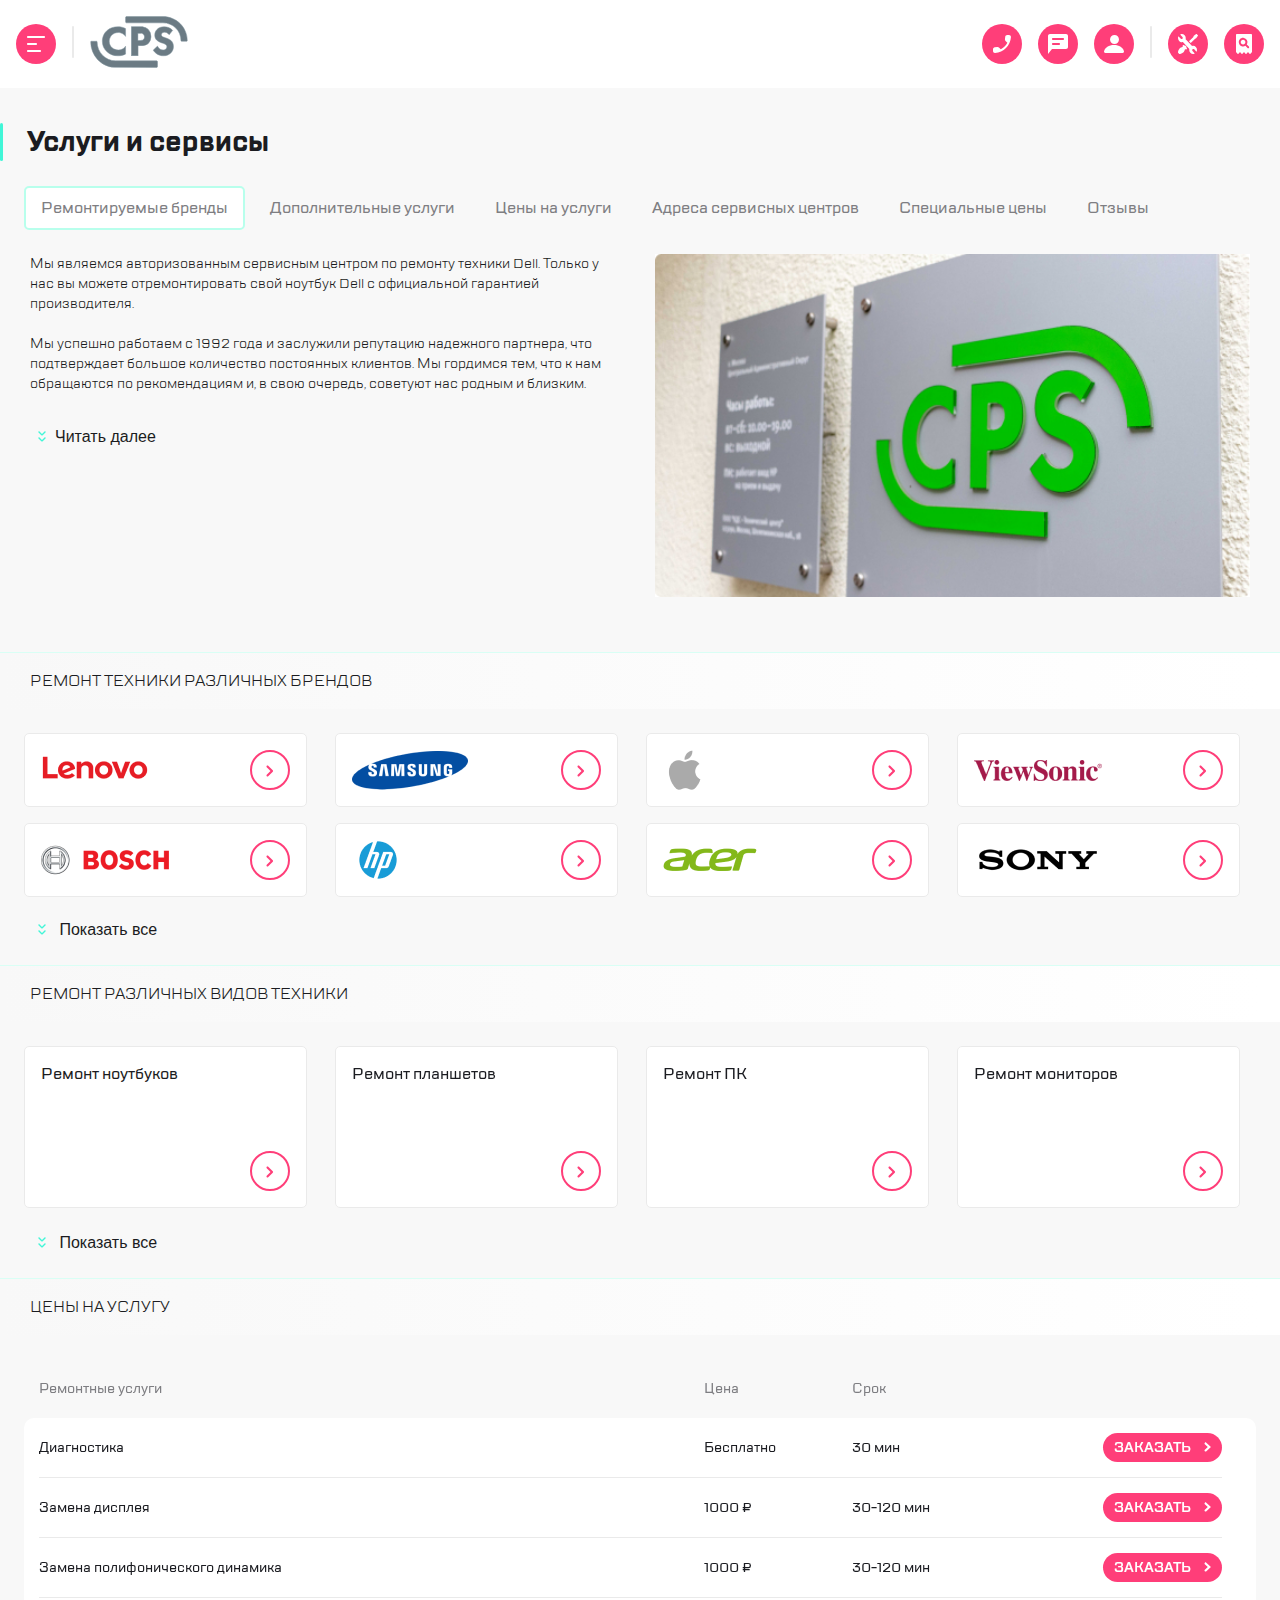
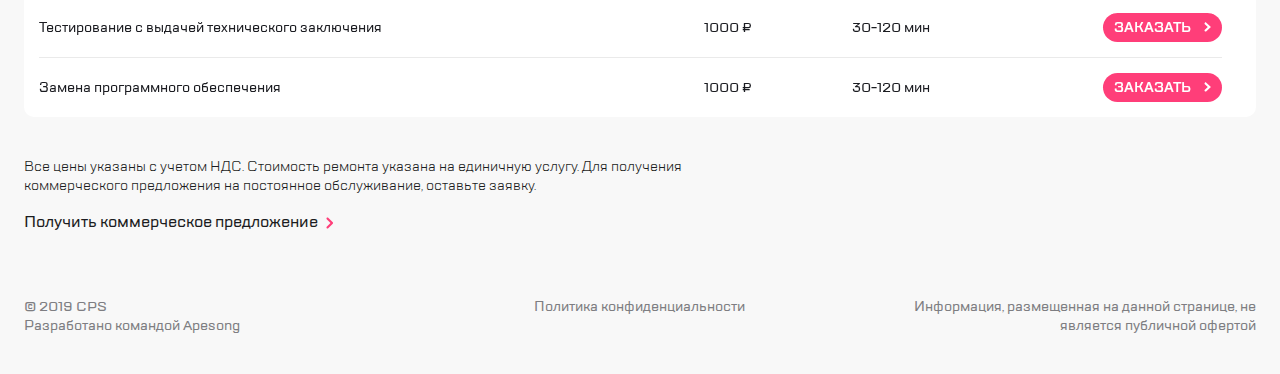
==== commit 4f100cd0: "Updates" ====
--- a/index.html
+++ b/index.html
@@ -400,7 +400,7 @@
                   <div class="price__order">
                     <button class="price__button">
                       <span>Заказать</span>
-                      <img src="../src/img/price/dropdown-white.svg">
+                      <img src="./img/price/dropdown-white.svg">
                     </button>
                   </div>
                 </div>
@@ -422,7 +422,7 @@
                   <div class="price__order">
                     <button class="price__button">
                       <span>Заказать</span>
-                      <img src="../src/img/price/dropdown-white.svg">
+                      <img src="./img/price/dropdown-white.svg">
                     </button>
                   </div>
                 </div>
@@ -444,7 +444,7 @@
                   <div class="price__order">
                     <button class="price__button">
                       <span>Заказать</span>
-                      <img src="../src/img/price/dropdown-white.svg">
+                      <img src="./img/price/dropdown-white.svg">
                     </button>
                   </div>
                 </div>
@@ -466,7 +466,7 @@
                   <div class="price__order">
                     <button class="price__button">
                       <span>Заказать</span>
-                      <img src="../src/img/price/dropdown-white.svg">
+                      <img src="./img/price/dropdown-white.svg">
                     </button>
                   </div>
                 </div>
@@ -488,7 +488,7 @@
                   <div class="price__order">
                     <button class="price__button">
                       <span>Заказать</span>
-                      <img src="../src/img/price/dropdown-white.svg">
+                      <img src="./img/price/dropdown-white.svg">
                     </button>
                   </div>
                 </div>
@@ -496,7 +496,6 @@
             </div>
             <div class="swiper-pagination"></div>
           </div>
-          
           <div class="price__commercial">
             <p>
               Все цены указаны с учетом НДС. Стоимость ремонта указана на
@@ -506,7 +505,7 @@
             <p>
               <a href="#">
                 Получить коммерческое предложение
-                <img src="../src/img/brands/dropdown.svg">
+                <img src="./img/brands/dropdown.svg">
               </a>
             </p>
           </div>
@@ -531,7 +530,7 @@
     <div class="modal feedback">
       <div class="modal__container">
         <button class="btn modal__btn-close">
-          <img src="../src/img/svg/icon-close.svg" alt="Закрыть">
+          <img src="./img/svg/icon-close.svg" alt="Закрыть">
         </button>
         <h2>Обратная связь</h2>
         <form class="modal__form">
@@ -546,7 +545,7 @@
           </p>
           <button class="modal__submit price__button">
             <span>Отправить</span>
-            <img src="../src/img/price/dropdown-white.svg" alt="">
+            <img src="./img/price/dropdown-white.svg" alt="">
           </button>
         </form>
       </div>
@@ -554,7 +553,7 @@
     <div class="modal call">
       <div class="modal__container">
         <button class="btn modal__btn-close">
-          <img src="../src/img/svg/icon-close.svg" alt="Закрыть">
+          <img src="./img/svg/icon-close.svg" alt="Закрыть">
         </button>
         <h2>Заказать звонок</h2>
         <form class="modal__form">
@@ -566,7 +565,7 @@
           </p>
           <button class="modal__submit price__button">
             <span>Отправить</span>
-            <img src="../src/img/price/dropdown-white.svg" alt="">
+            <img src="./img/price/dropdown-white.svg" alt="">
           </button>
         </form>
       </div>
